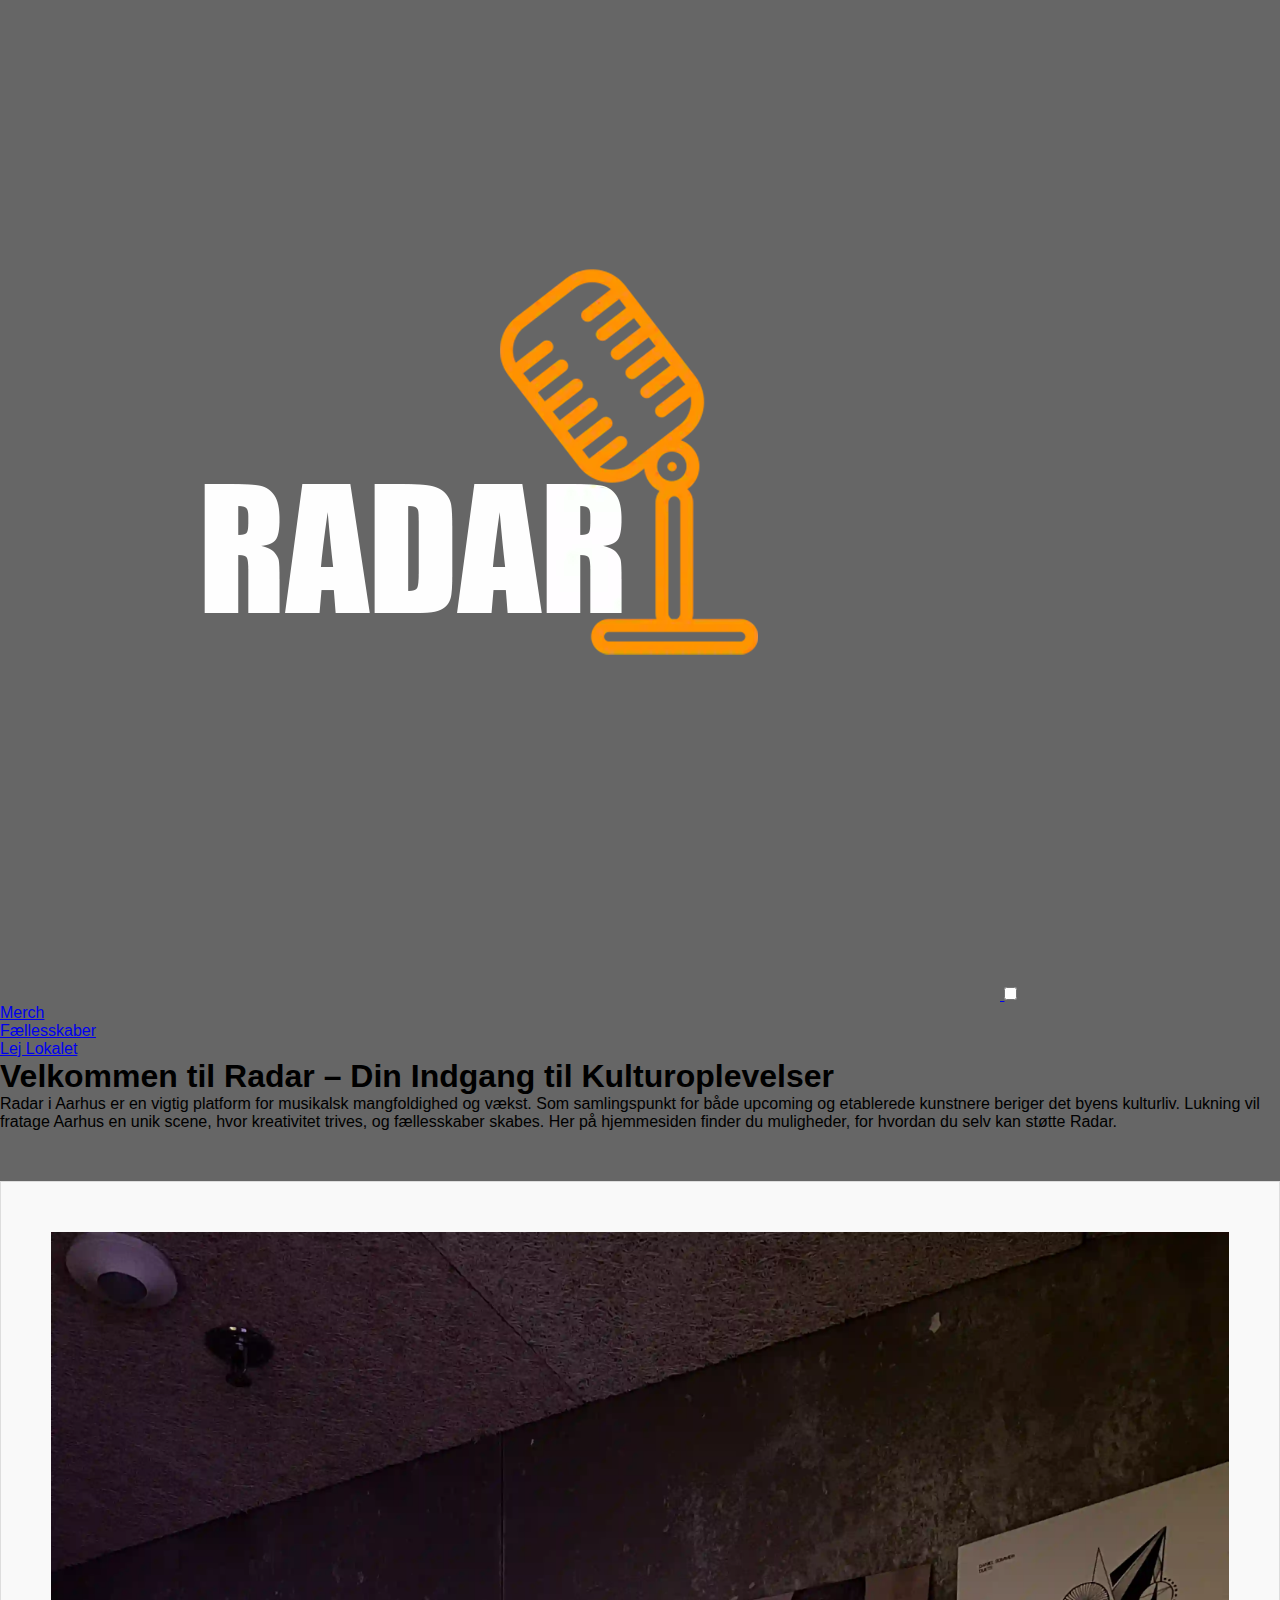
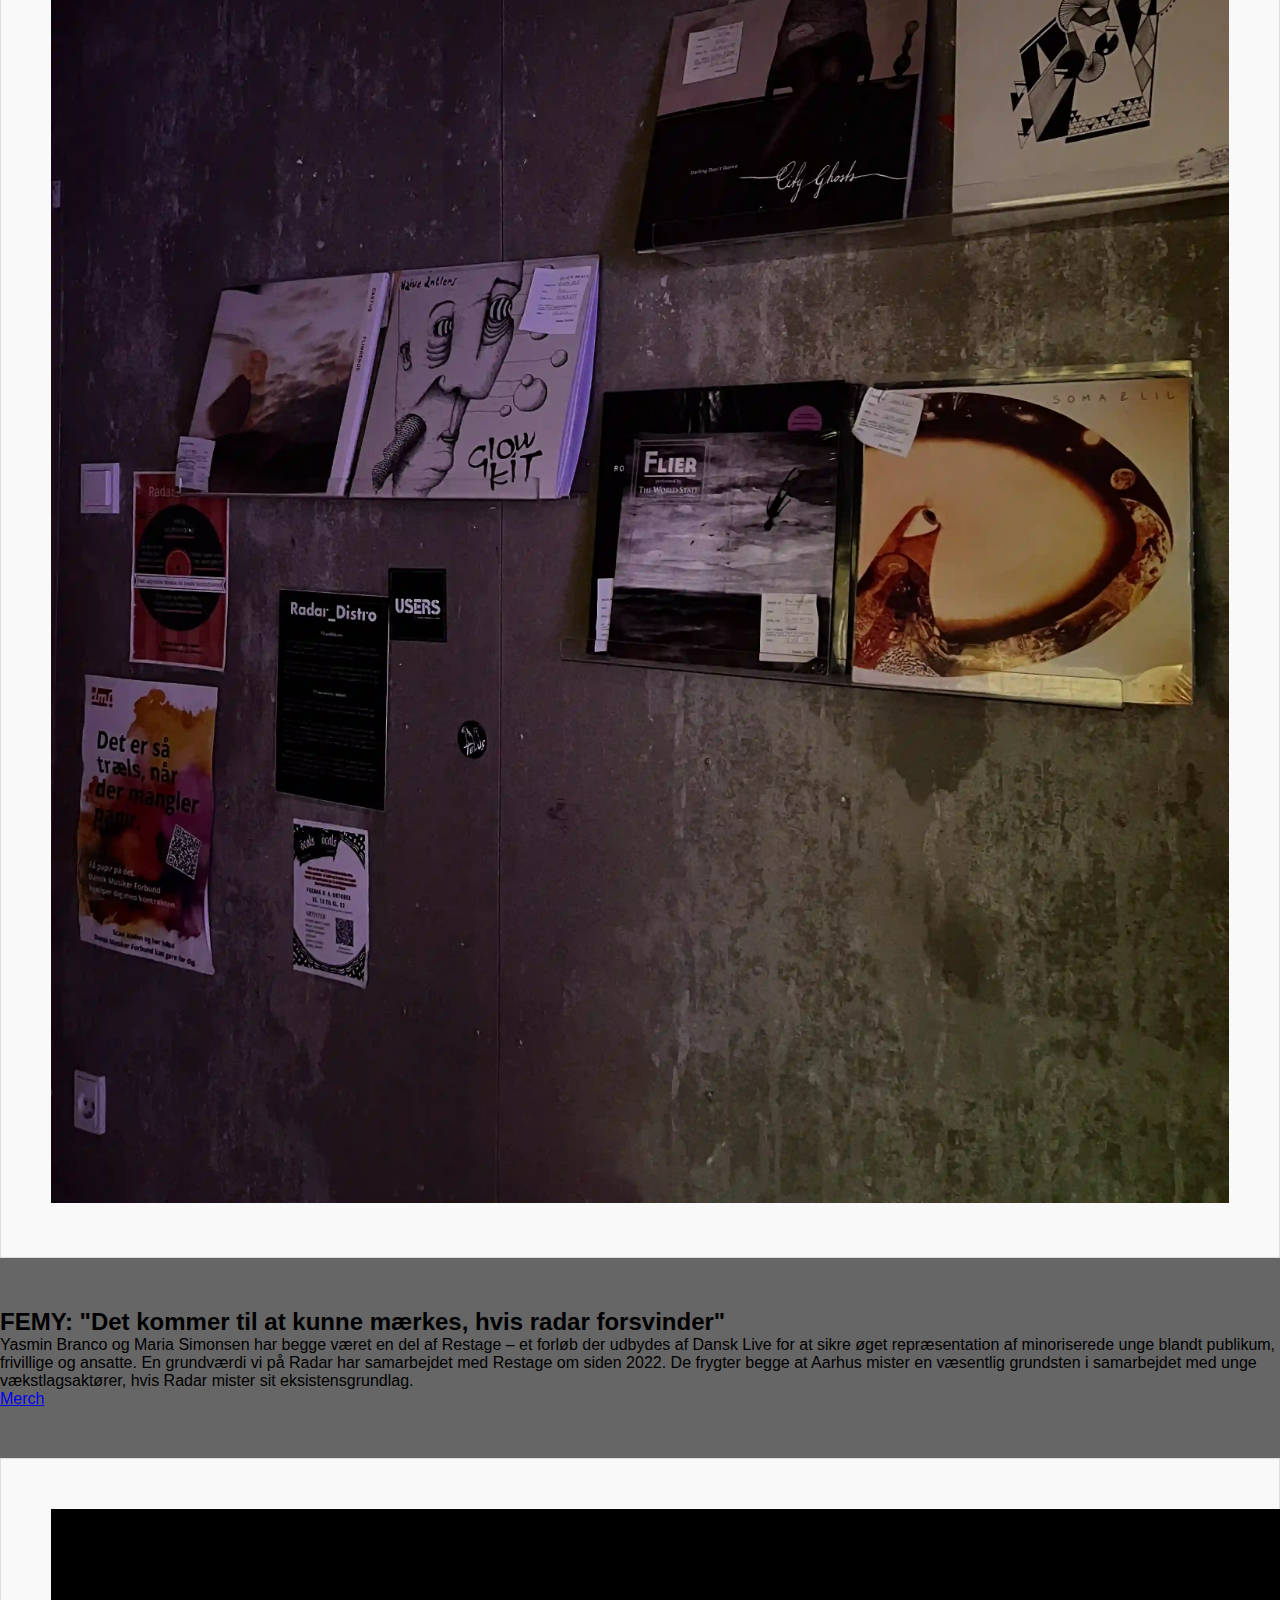
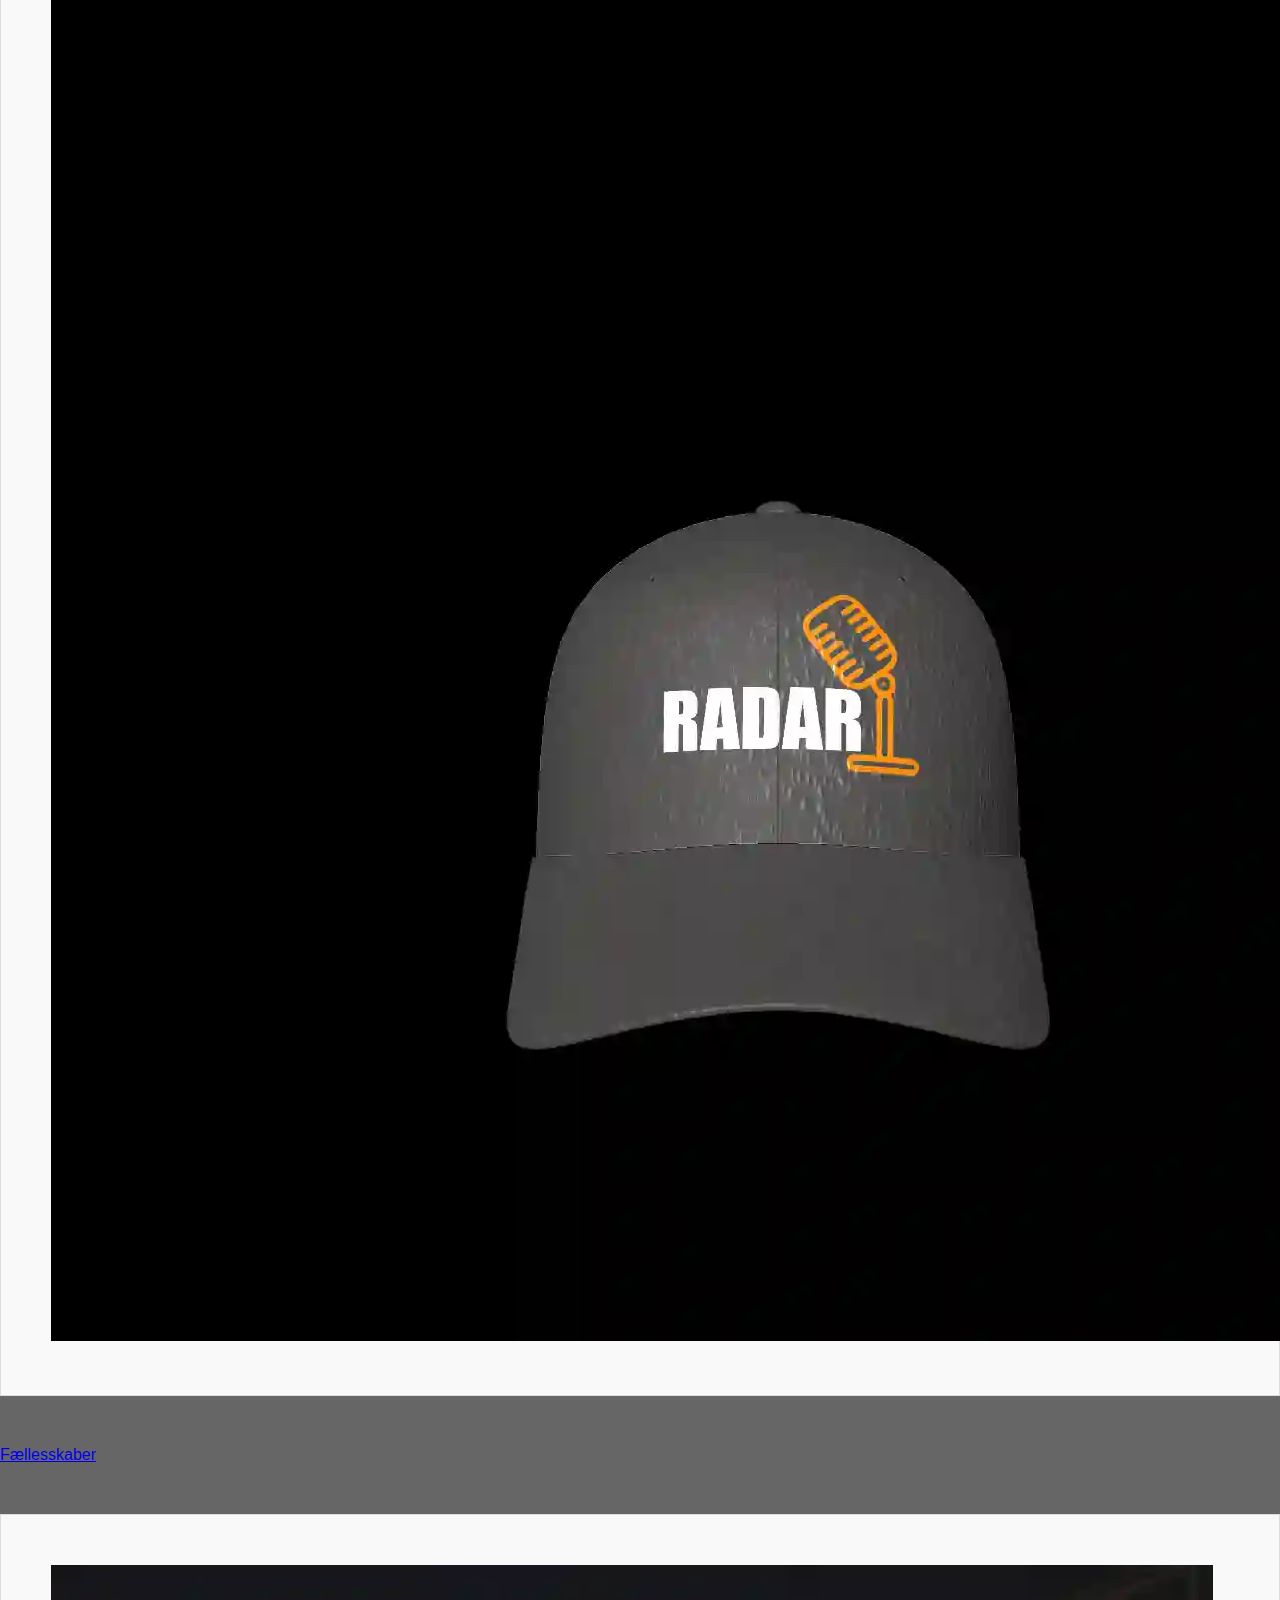
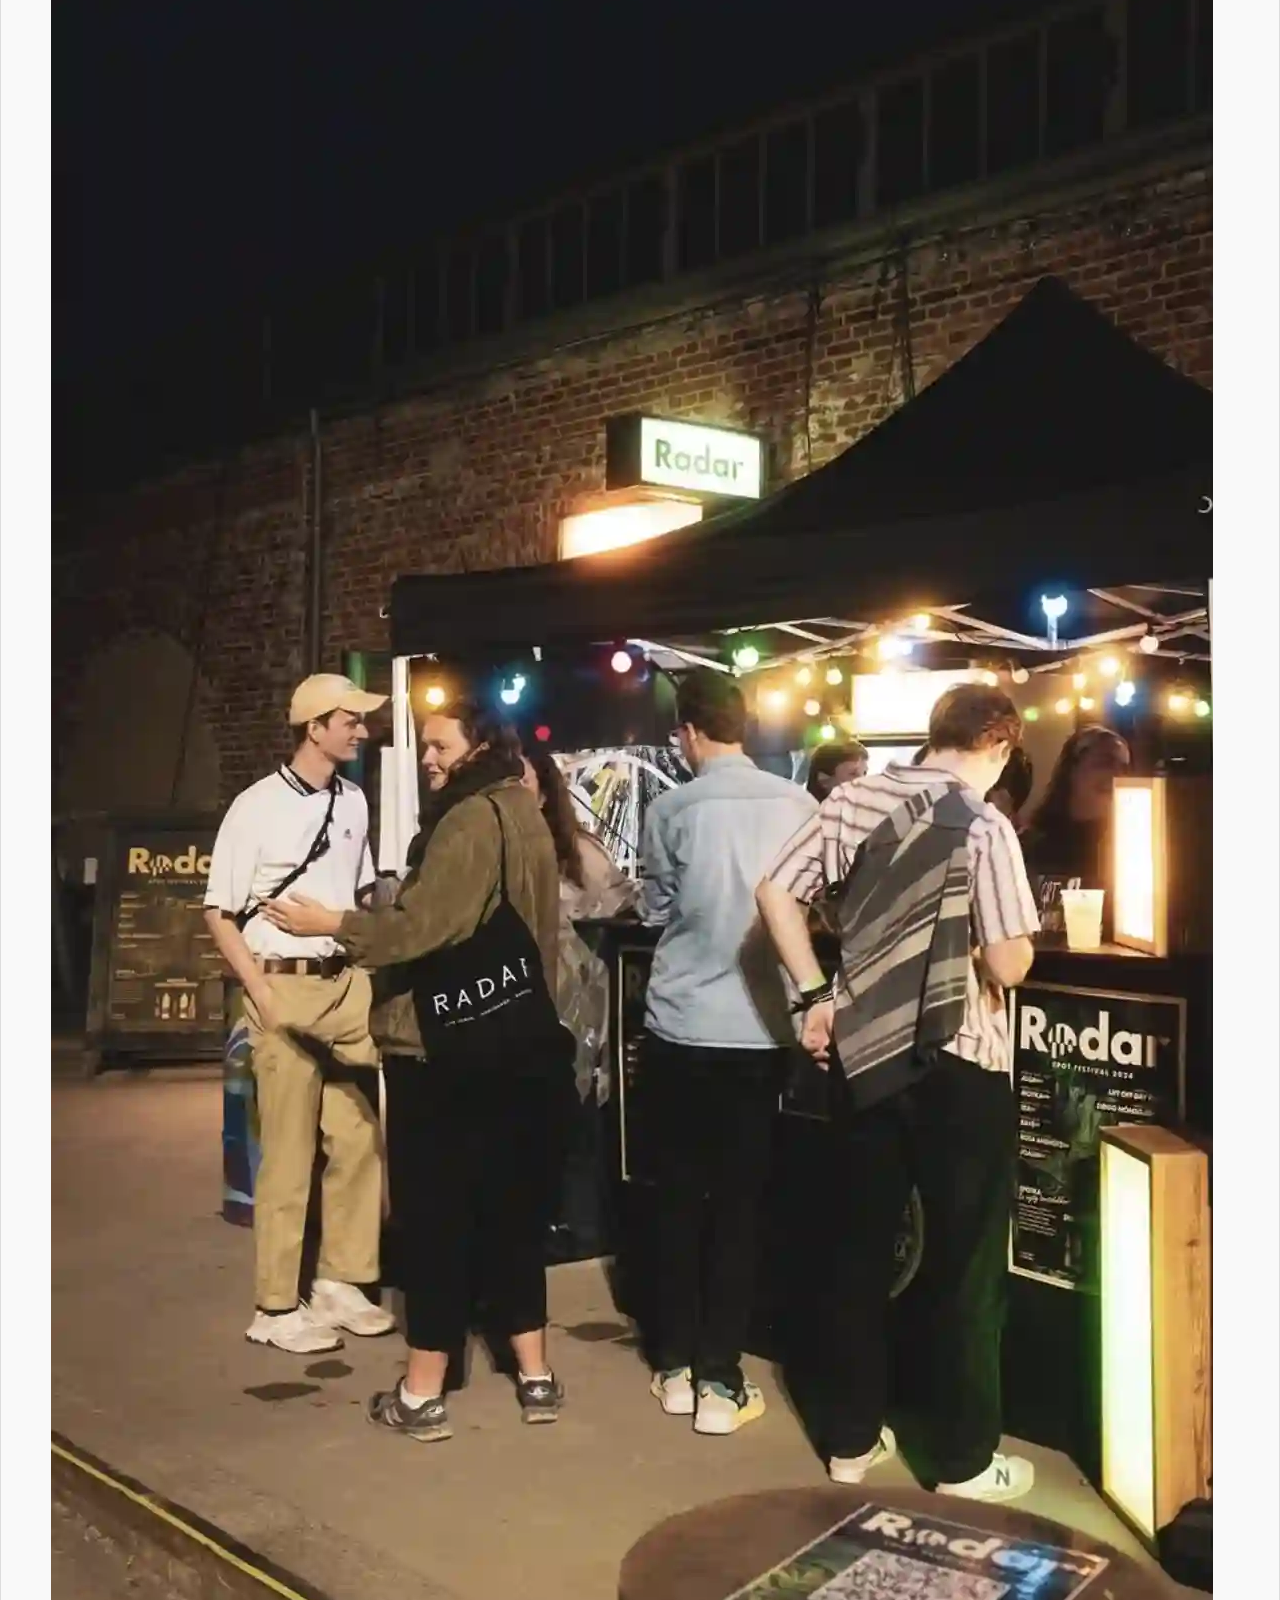
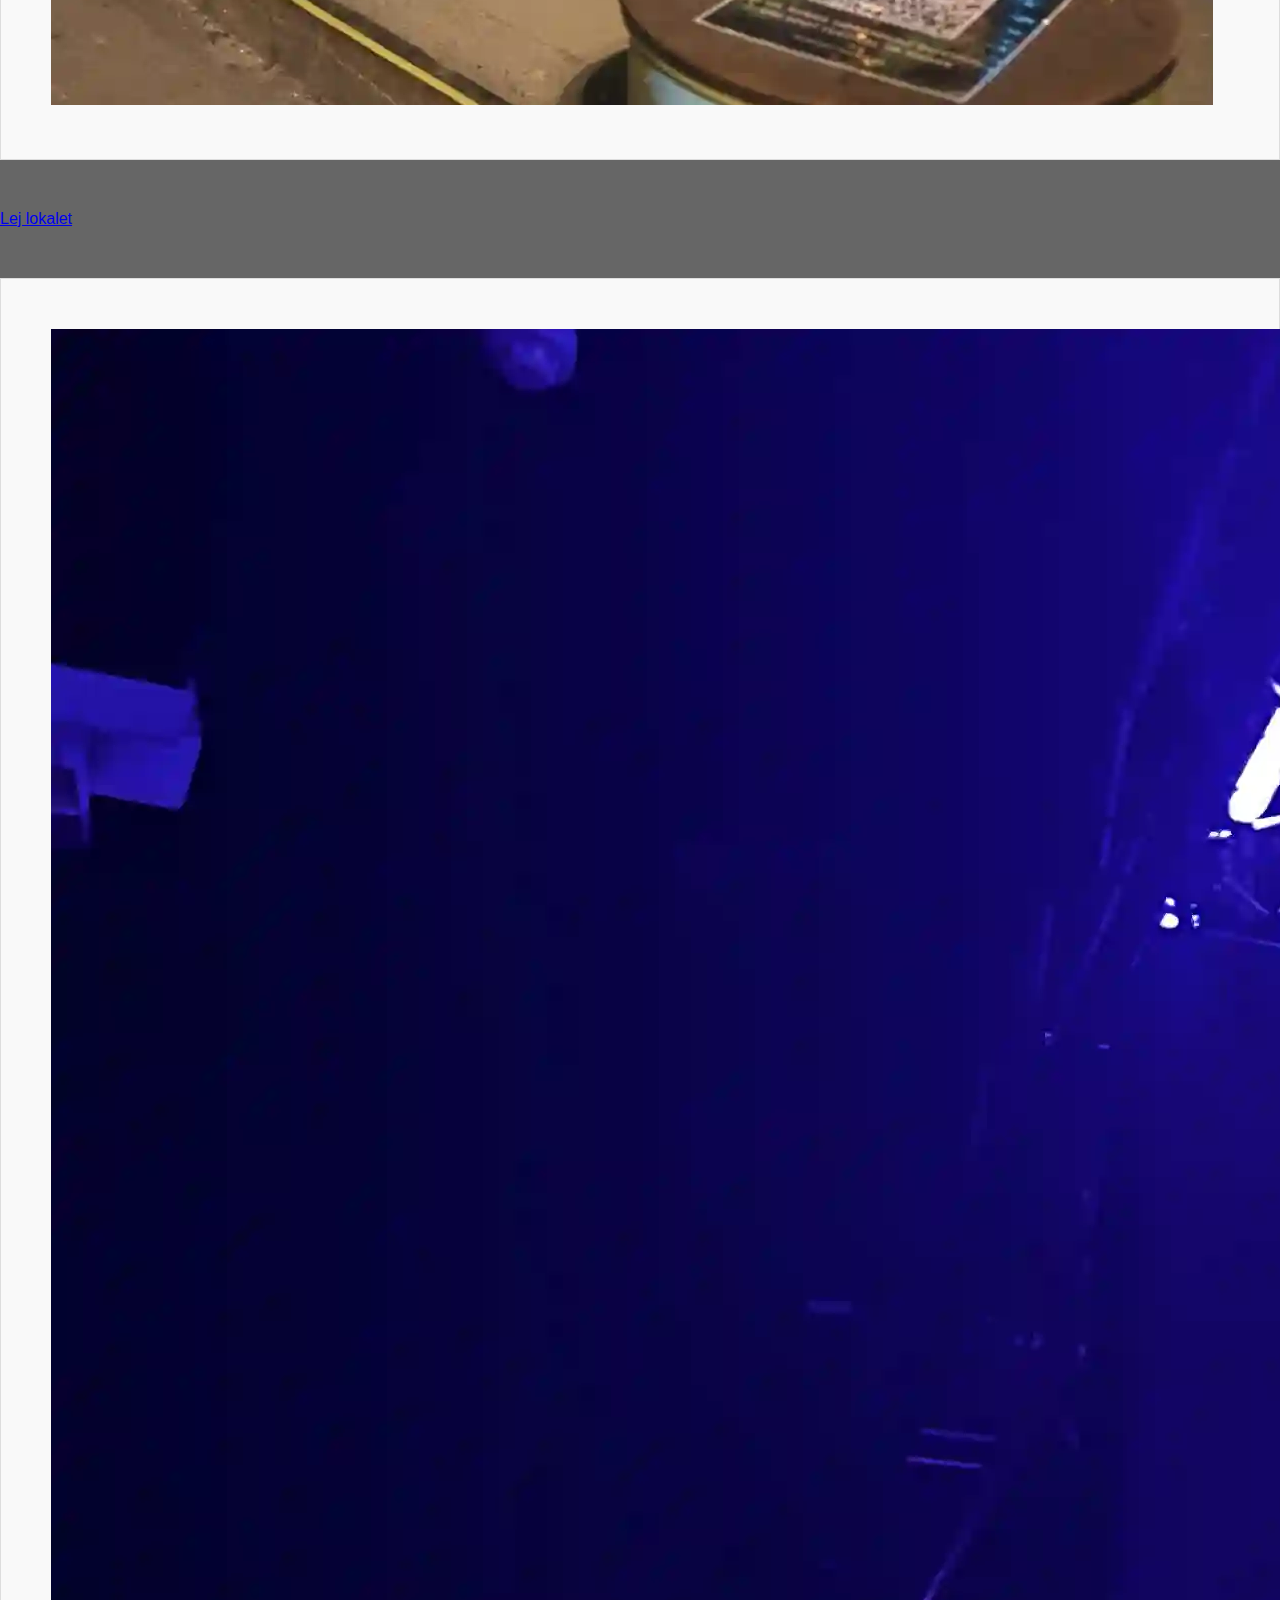
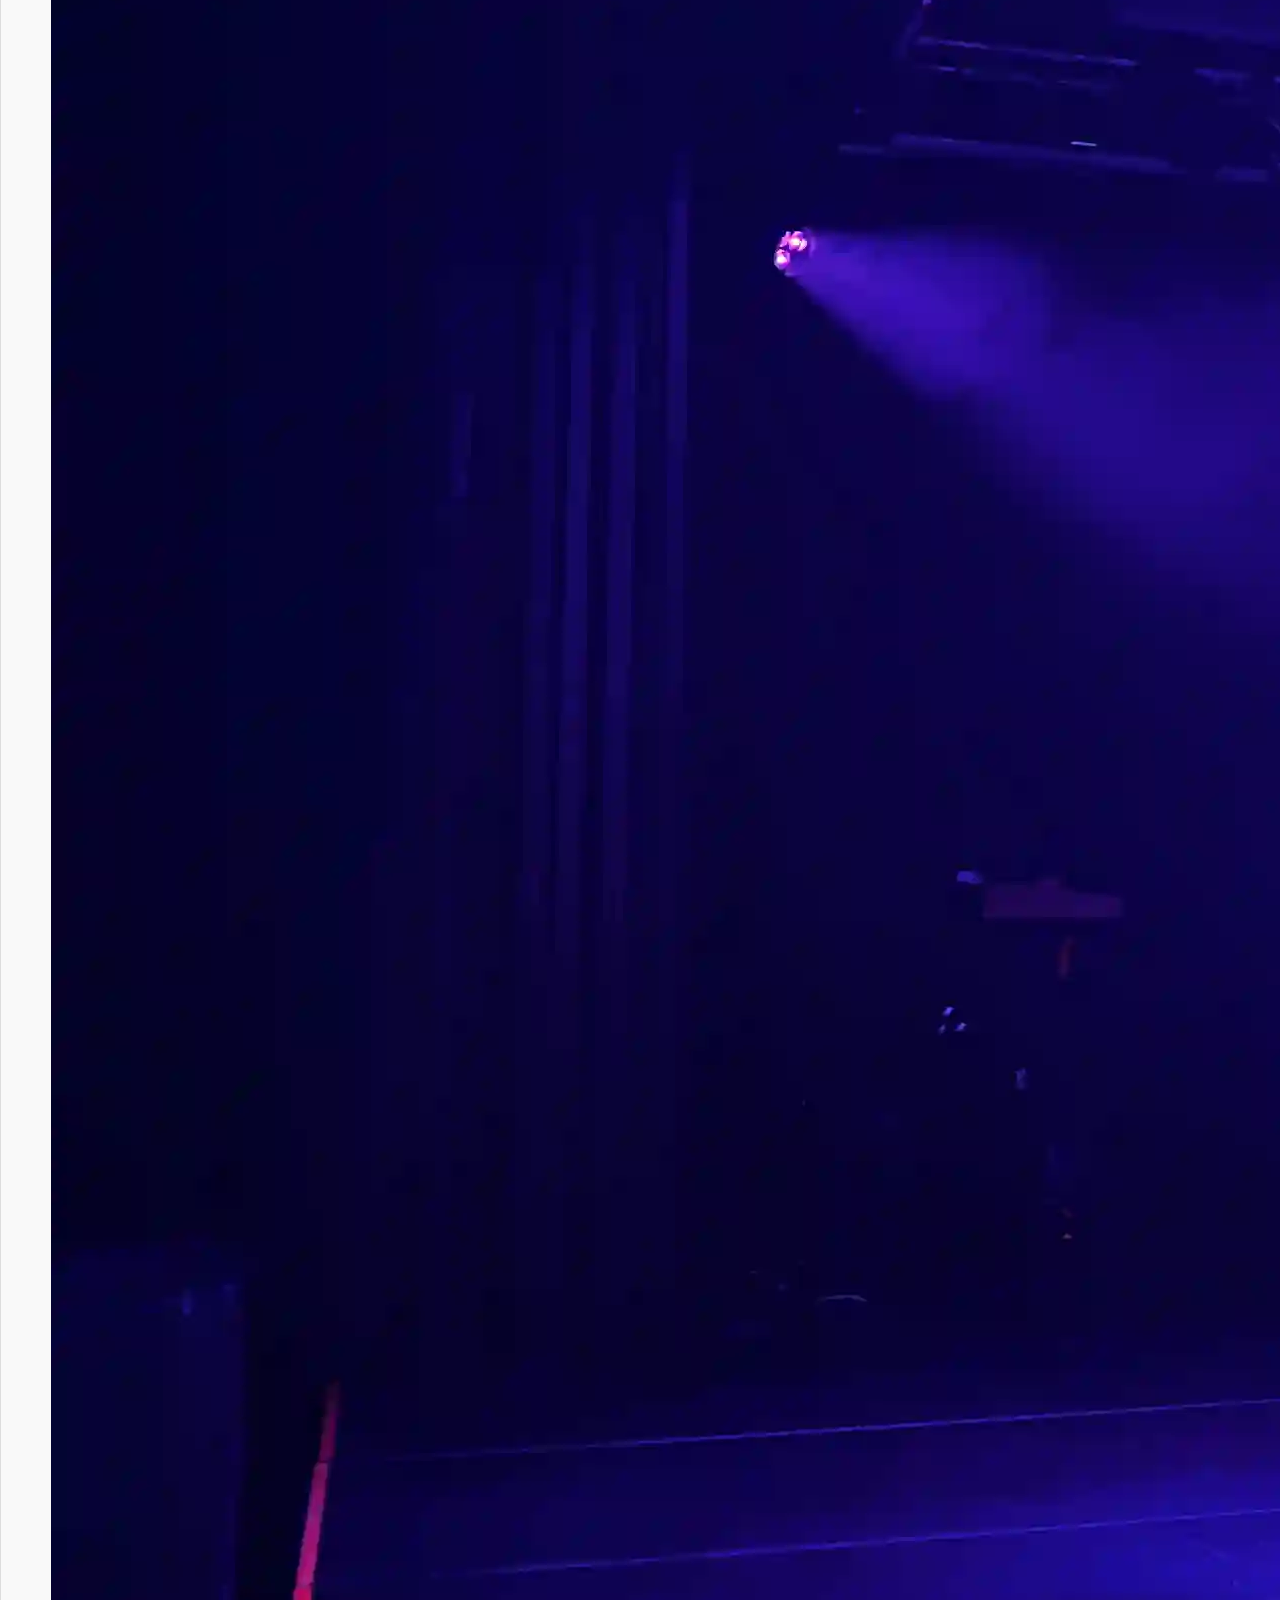
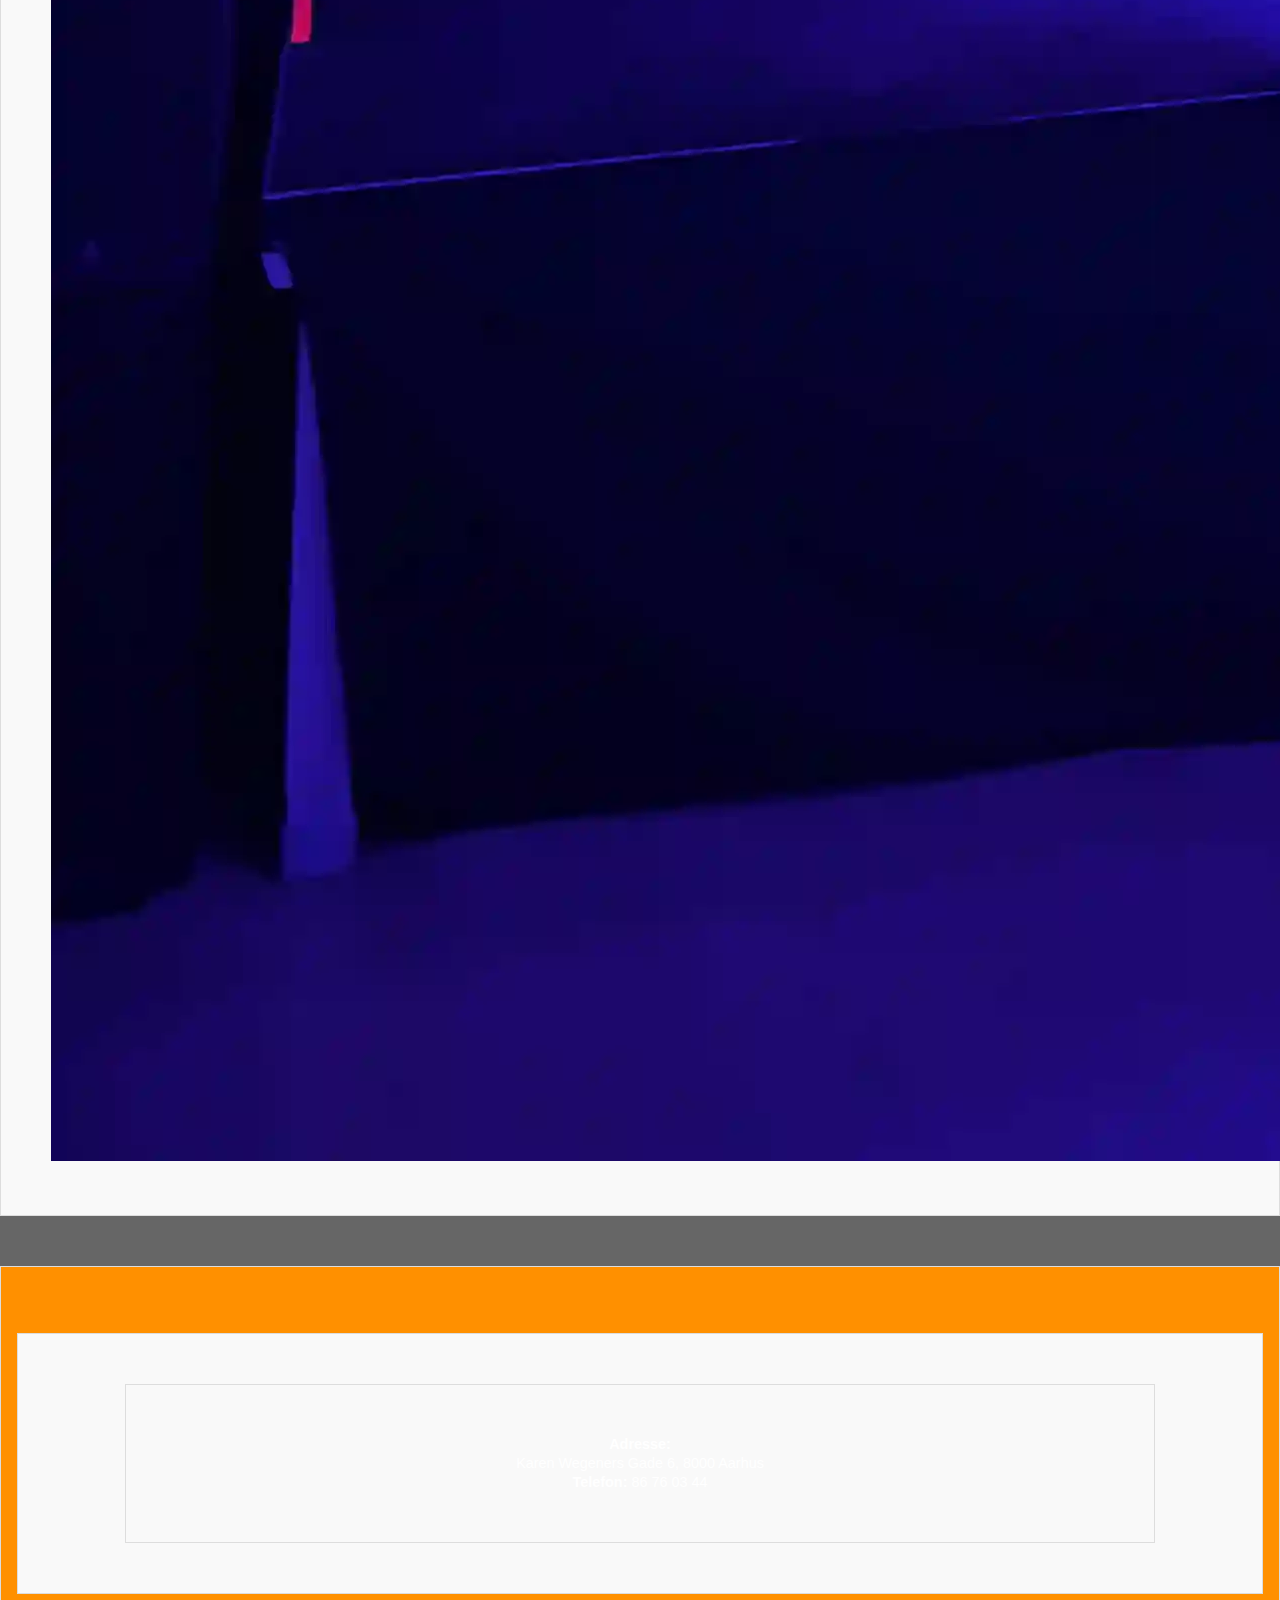
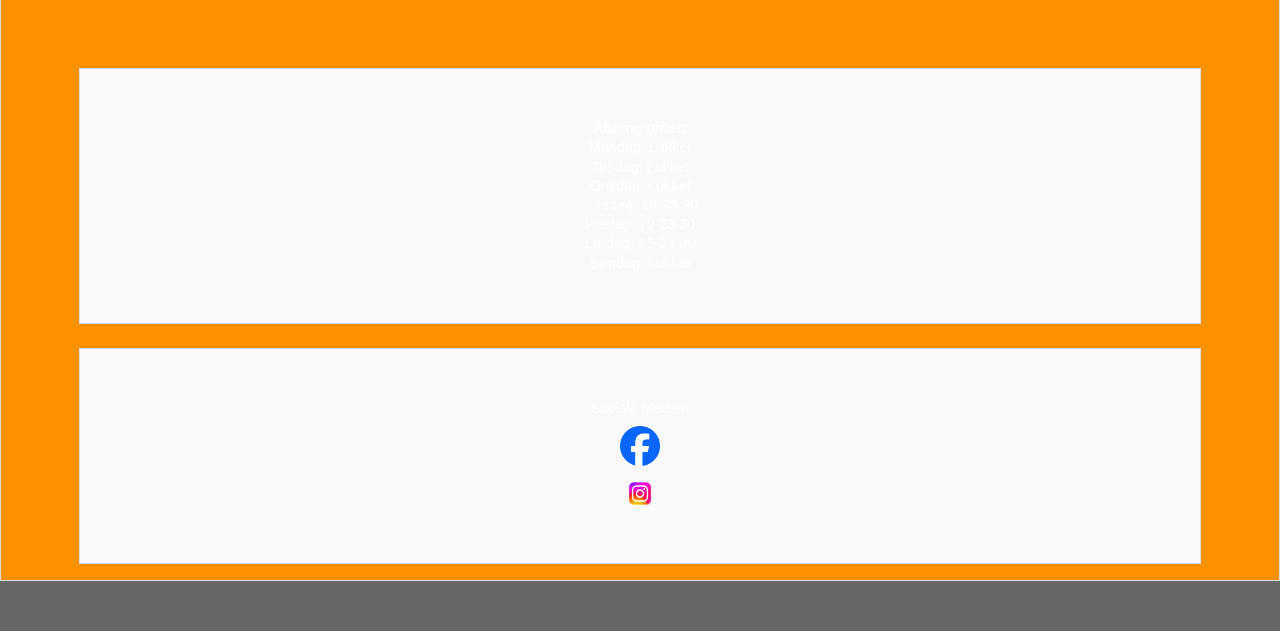
==== index.html @ 4d72ff4b "css til ipad opdateret" ====
<!DOCTYPE html>
<html lang="da">
<head>
    <meta charset="UTF-8">
    <meta name="viewport" content="width=device-width, initial-scale=1.0">
    <title>Forside</title>
    <link rel="icon" href="fotos/favicon.webp" type="favicon"> <!-- favicon som sidder oppe i fanen-->
    <link rel="preconnect" href="https://fonts.googleapis.com">
    <link rel="preconnect" href="https://fonts.gstatic.com" crossorigin>
    <link href="https://fonts.googleapis.com/css2?family=Anton&family=Jaro:opsz@6..72&display=swap" rel="stylesheet">
    <link rel="stylesheet" href="css/style.css"> 
</head>
<body>
    <header>
        <a href="index.html">
            <img src="fotos/mikrofonlogo.webp" alt="logo" class="logo">
        </a>        
        <input type="checkbox" id="burger-toggle" class="burger-checkbox">
        <label for="burger-toggle" class="burger">
            <span class="line"></span>
            <span class="line"></span>
            <span class="line"></span>
        </label>
        <nav class="navbar">
            <ul class="navbar-menu">
                <li><a href="merch.html">Merch</a></li>
                <li><a href="faellesskaber.html">Fællesskaber</a></li>
                <li><a href="lejlokalet.html">Lej Lokalet</a></li>
            </ul>
        </nav>
    </header>

    <h1>Velkommen til Radar – Din Indgang til Kulturoplevelser</h1>

    <p class="tesktforsidetop">
        Radar i Aarhus er en vigtig platform for musikalsk mangfoldighed og vækst. Som samlingspunkt for både upcoming og etablerede kunstnere beriger det byens kulturliv. Lukning vil fratage Aarhus en unik scene, hvor kreativitet trives, og fællesskaber skabes. Her på hjemmesiden finder du muligheder, for hvordan du selv kan støtte Radar. 
    </p>

    <section class="forsidebillede-container">
        <img src="fotos/forsidebillede.webp" alt="forsidebillede" class="forsidebillede">
    </section>
    

    <h2>FEMY: "Det kommer til at kunne mærkes, hvis radar forsvinder"</h2>

    <p class="tesktforsidebund"> Yasmin Branco og Maria Simonsen har begge været en del af Restage – et forløb der udbydes af Dansk Live for at sikre øget repræsentation af minoriserede unge blandt publikum, frivillige og ansatte. En grundværdi vi på Radar har samarbejdet med Restage om siden 2022. De frygter begge at Aarhus mister en væsentlig grundsten i samarbejdet med unge vækstlagsaktører, hvis Radar mister sit eksistensgrundlag.</p>


    <a class="merchlink" href="merch.html">Merch</a>  <!--link til merch siden-->

    <section class="kasketbillede-container">
    <img src="fotos/kasket-snapshot.webp" alt="kasket" class="kasketbillede"> <!--billede af merch-->
    </section>

 <a class="faellesskaberlink" href="faellesskaber.html">Fællesskaber</a>  <!--link til fælleskab siden -->

 <section class="faelleskaberbillede-container">
 <img src="fotos/faellesskaber.webp" alt="Fælleskab" class="faelleskaberbillede"> <!--billede af fælleskab-->
</section>

 <a class="lejlokaletlink" href="lejlokalet.html">Lej lokalet</a> <!--link til lej lokalet-->

 <section class="lejlokaletbillede-container">
 <img src="fotos/lejlokalet.webp" alt="Lej lokalet" class="lejlokaletbillede"> <!-- billede af lokalet-->
</section>

<footer> <!--footeren starter her-->
<section class="footerbox">
    <section class="footer">
        <section class="adresse">
            <p><strong>Adresse:</strong></p>
            <p>Karen Wegeners Gade 6, 8000 Aarhus</p>
            <p><strong>Telefon:</strong> 86 76 03 44</p>
        </section> 
    </section>

  
    <section class="åbningstider">
        <p><strong>Åbningstider:</strong></p>
        <p>Mandag: Lukket</p>
        <p>Tirsdag: Lukket</p>
        <p>Onsdag: Lukket</p>
        <p>Torsdag: 19-23.30</p>
        <p>Fredag: 19-23.30</p>
        <p>Lørdag: 19-23.30</p>
        <p>Søndag: Lukket</p>
    </section>

    <section class="SoMe">
        <p>Sociale Medier:</p>
        <img class="facebooklogo" src="fotos/facebook_logo_2023.webp" alt="facebooklogo">
        <img class="instagramlogo" src="fotos/instagram-logo.webp" alt="instagramlogo">
    </section>
</section>
</footer>

</body>
</html>
---- css/style.css ----
/* Nulstil margener og padding */
* {
    margin: 0;
    padding: 0;
    box-sizing: border-box;
}

body {
    font-family: "Anton", sans-serif;
    font-optical-sizing: auto;
    font-weight: 400;
    font-style: normal;    
}


/* Generel footerbox styling */
.footerbox {
    display: grid; /* Aktiver grid for layout */
    grid-template-columns: 1fr; /* Stak alle sektioner lodret */
    gap: 1.5rem; /* Mellemrum mellem sektioner */
    background-color: #ff9000; /* Baggrundsfarve */
    padding: 1rem; /* Mindre padding */
    color: white; /* Tekstfarve */
    text-align: center; /* Centrer tekst og indhold */
}

/* Sektion styling */
.adresse, .åbningstider, .SoMe {
    font-size: 0.9rem; /* Reduceret tekststørrelse */
    line-height: 1.2rem; /* Tættere linjeafstand */
    margin: 0 auto; /* Centrer indholdet */
    width: 90%; /* Begræns bredde for bedre læsbarhed */
}

/* Sociale Medier sektion */
.SoMe {
    display: flex;
    flex-direction: column; /* Stabler logoerne lodret */
    align-items: center; /* Centrerer logoerne */
}

.facebooklogo, .instagramlogo {
    width: 40px; /* Mindre logo-størrelse til små skærme */
    margin: 0.5rem 0; /* Mellemrum mellem logoerne */
}

@media screen and (max-width: 391px) {
    .logo {
        width: 15rem;
        height: auto;
    }

    body{
        background: linear-gradient(to bottom, #666, black);

    }

    /* Generelle indstillinger */
body {
    margin: 0;
    font-family: Arial, sans-serif;
}

/* Skjul checkboxen */
.burger-checkbox {
    display: none;
}

/* Styling af burgerikon */
.burger {
    position: fixed;
    top: 3rem;
    right: 20px; /* Placeres i højre side */
    width: 30px;
    height: 30px;
    cursor: pointer;
    display: flex;
    flex-direction: column;
    justify-content: space-around;
    align-items: center;
    z-index: 1000;
}

.burger .line {
    width: 100%;
    height: 4px;
    background-color: #ff9000;
    border-radius: 2px;
    transition: all 0.3s ease;
   
}

/* Skjult menu som standard */
.navbar-menu {
    position: fixed;
    top: 0;
    right: -100%; /* Skjules uden for skærmen */
    width: 200px;
    height: 100vh;
    background-color: #666;
    display: flex;
    flex-direction: column;
    justify-content: center;
    align-items: center;
    transition: right 0.3s ease;
    z-index: 999;
    list-style: none;
    padding: 0;
}

/* Menu punkter */
.navbar-menu li {
    margin: 20px 0;
}

.navbar-menu li a {
    text-decoration: none;
    color: white;
    font-size: 1.5rem;
}

.burger-checkbox:checked ~ .navbar .navbar-menu {
    right: 0; /* Flyt menuen ind i skærmen */
}


/* Burger-animation ved åbning */
.burger-checkbox:checked + .burger .line:nth-child(1) {
    transform: rotate(45deg) translateY(10px);
}

.burger-checkbox:checked + .burger .line:nth-child(2) {
    opacity: 0;
}

.burger-checkbox:checked + .burger .line:nth-child(3) {
    transform: rotate(-45deg) translateY(-10px);
}



    .forsidebillede-container {
        display: grid; /* Aktiverer CSS Grid */
        place-items: center; /* Centrerer både vandret og lodret */
        background-color: #565656;
        border: none;
    }
    
    img.forsidebillede {
        width: 80%;
        height: auto;
    }
    

    h1{
        text-align: center;
        padding-left: 2rem;
        padding-right: 2rem;
        padding-bottom: 2rem;
    }
    
    .tesktforsidetop{
        text-align: justify;
        padding-left: 3rem;
        padding-right: 3rem;

    }

    h2{
        text-align: center;
        padding-left: 2rem;
        padding-right: 2rem;
        padding-bottom: 2rem; 
    }

    .tesktforsidebund{
        text-align: justify;
        padding-left: 3rem;
        padding-right: 3rem;
        padding-bottom: 3rem;
    }

    .kasketbillede{
    width: 50%;
    }

    .kasketbillede-container{
        display: grid; /* Aktiverer CSS Grid */
        place-items: center; /* Centrerer både vandret og lodret */
        background-color: #414141;
        border: none;
    }

    .faelleskaberbillede{
        width: 50%;
    }

    .faelleskaberbillede-container{
        display: grid; /* Aktiverer CSS Grid */
        place-items: center; /* Centrerer både vandret og lodret */
        background-color: #393939;
        border: none;
    
    }

    .lejlokaletbillede{
        width: 50%;
    }

    .lejlokaletbillede-container{
        display: grid; /* Aktiverer CSS Grid */
        place-items: center; /* Centrerer både vandret og lodret */
        background-color: #2F2F2F;
        border: none;
    }
    

    .merchlink{
        text-decoration: none;
        color: black;
        text-align: center;
        display: flex;
       justify-content: center;
       font-weight: bold;
       font-size: larger;
    }

    .faellesskaberlink{
        text-decoration: none;
        color: black;
        text-align: center;
        display: flex;
       justify-content: center;
       font-weight: bold;
       font-size: larger;
    }

    .lejlokaletlink{
        text-decoration: none;
        color: black;
        text-align: center;
        display: flex;
       justify-content: center;
       font-weight: bold;
       font-size: larger;
       
    }

    section.footer{
        background-color: #ff9000;
        border: none;
    }

    .footerbox {
        padding: 0.5rem; /* Mindre padding på meget små skærme */
        gap: 1rem; /* Reducer afstand mellem sektioner */
        background-color: #ff9000;
        border: none;
    }

    .adresse, .åbningstider, .SoMe {
        font-size: 1.1rem; /* Endnu mindre tekst for små enheder */
        line-height:2rem;
        width: 100%; /* Sektionerne fylder hele bredden */
        background-color: #ff9000;
        border: none;
    }

    .facebooklogo {
        width: 35px; /* Reducer logo-størrelsen yderligere */
    }

    .instagramlogo{
        width: 55px; /* Reducer logo-størrelsen yderligere */
    }
}



/* iPad styling */
@media screen and (min-width: 768px) and (max-width: 1024px) {
    /* CSS regler for iPads */

    .logo {
        width: 25rem;
        height: auto;
    }

    body{
        background: linear-gradient(to bottom, #666, black);

    }

    /* Generelle indstillinger */
body {
    margin: 0;
    font-family: Arial, sans-serif;
}

/* Skjul checkboxen */
.burger-checkbox {
    display: none;
}

/* Styling af burgerikon */
.burger {
    position: fixed;
    top: 3rem;
    right: 20px; /* Placeres i højre side */
    width: 30px;
    height: 30px;
    cursor: pointer;
    display: flex;
    flex-direction: column;
    justify-content: space-around;
    align-items: center;
    z-index: 1000;
}

.burger .line {
    width: 100%;
    height: 4px;
    background-color: #ff9000;
    border-radius: 2px;
    transition: all 0.3s ease;
   
}

/* Skjult menu som standard */
.navbar-menu {
    position: fixed;
    top: 0;
    right: -100%; /* Skjules uden for skærmen */
    width: 200px;
    height: 100vh;
    background-color: #666;
    display: flex;
    flex-direction: column;
    justify-content: center;
    align-items: center;
    transition: right 0.3s ease;
    z-index: 999;
    list-style: none;
    padding: 0;
}

/* Menu punkter */
.navbar-menu li {
    margin: 20px 0;
}

.navbar-menu li a {
    text-decoration: none;
    color: white;
    font-size: 1.5rem;
}

.burger-checkbox:checked ~ .navbar .navbar-menu {
    right: 0; /* Flyt menuen ind i skærmen */
}


/* Burger-animation ved åbning */
.burger-checkbox:checked + .burger .line:nth-child(1) {
    transform: rotate(45deg) translateY(10px);
}

.burger-checkbox:checked + .burger .line:nth-child(2) {
    opacity: 0;
}

.burger-checkbox:checked + .burger .line:nth-child(3) {
    transform: rotate(-45deg) translateY(-10px);
}




    .forsidebillede-container {
        display: grid; /* Aktiverer CSS Grid */
        place-items: center; /* Centrerer både vandret og lodret */
        background-color: #565656;
        border: none;
    }
    
    img.forsidebillede {
        width: 60%;
        height: auto;
    }
    

    h1{
        text-align: center;
        padding-left: 2rem;
        padding-right: 2rem;
        padding-bottom: 2rem;
    }
    
    .tesktforsidetop{
        text-align: justify;
        padding-left: 3rem;
        padding-right: 3rem;

    }

    h2{
        text-align: center;
        padding-left: 2rem;
        padding-right: 2rem;
        padding-bottom: 2rem; 
    }

    .tesktforsidebund{
        text-align: justify;
        padding-left: 3rem;
        padding-right: 3rem;
        padding-bottom: 3rem;
    }

    .kasketbillede{
    width: 50%;
    }

    .kasketbillede-container{
        display: grid; /* Aktiverer CSS Grid */
        place-items: center; /* Centrerer både vandret og lodret */
        background-color: #414141;
        border: none;
    }

    .faelleskaberbillede{
        width: 50%;
    }

    .faelleskaberbillede-container{
        display: grid; /* Aktiverer CSS Grid */
        place-items: center; /* Centrerer både vandret og lodret */
        background-color: #393939;
        border: none;
    
    }

    .lejlokaletbillede{
        width: 50%;
    }

    .lejlokaletbillede-container{
        display: grid; /* Aktiverer CSS Grid */
        place-items: center; /* Centrerer både vandret og lodret */
        background-color: #2F2F2F;
        border: none;
    }
    

    .merchlink{
        text-decoration: none;
        color: black;
        text-align: center;
        display: flex;
       justify-content: center;
       font-weight: bold;
       font-size: larger;
    }

    .faellesskaberlink{
        text-decoration: none;
        color: black;
        text-align: center;
        display: flex;
       justify-content: center;
       font-weight: bold;
       font-size: larger;
    }

    .lejlokaletlink{
        text-decoration: none;
        color: black;
        text-align: center;
        display: flex;
       justify-content: center;
       font-weight: bold;
       font-size: larger;
       
    }

    section.footer{
        background-color: #ff9000;
        border: none;
        color: white;
    }

    .footerbox {
        padding: 0.5rem; /* Mindre padding på meget små skærme */
        gap: 1rem; /* Reducer afstand mellem sektioner */
        background-color: #ff9000;
        border: none;
        color: white !important;
    }

    .adresse, .åbningstider, .SoMe {
        font-size: 1.1rem; /* Endnu mindre tekst for små enheder */
        line-height:2rem;
        width: 100%; /* Sektionerne fylder hele bredden */
        background-color: #ff9000;
        border: none;
    }

    .facebooklogo {
        width: 35px; /* Reducer logo-størrelsen yderligere */
    }

    .instagramlogo{
        width: 55px; /* Reducer logo-størrelsen yderligere */
    }
}








/* Styling for større skærme */
@media screen and (min-width: 392px) {
    img.forsidebillede {
        width: 100%; /* Eksempelvis fuld bredde på større skærme */
        height: auto;
    }
}

/* Baggrund for hele siden */
body {
    background-color: #666;
    font-family: Arial, sans-serif;
}

/* Eksempel styling til sektioner */
section {
    padding: 50px;
    margin: 50px 0;
    background-color: #f9f9f9;
    border: 1px solid #ddd;
}
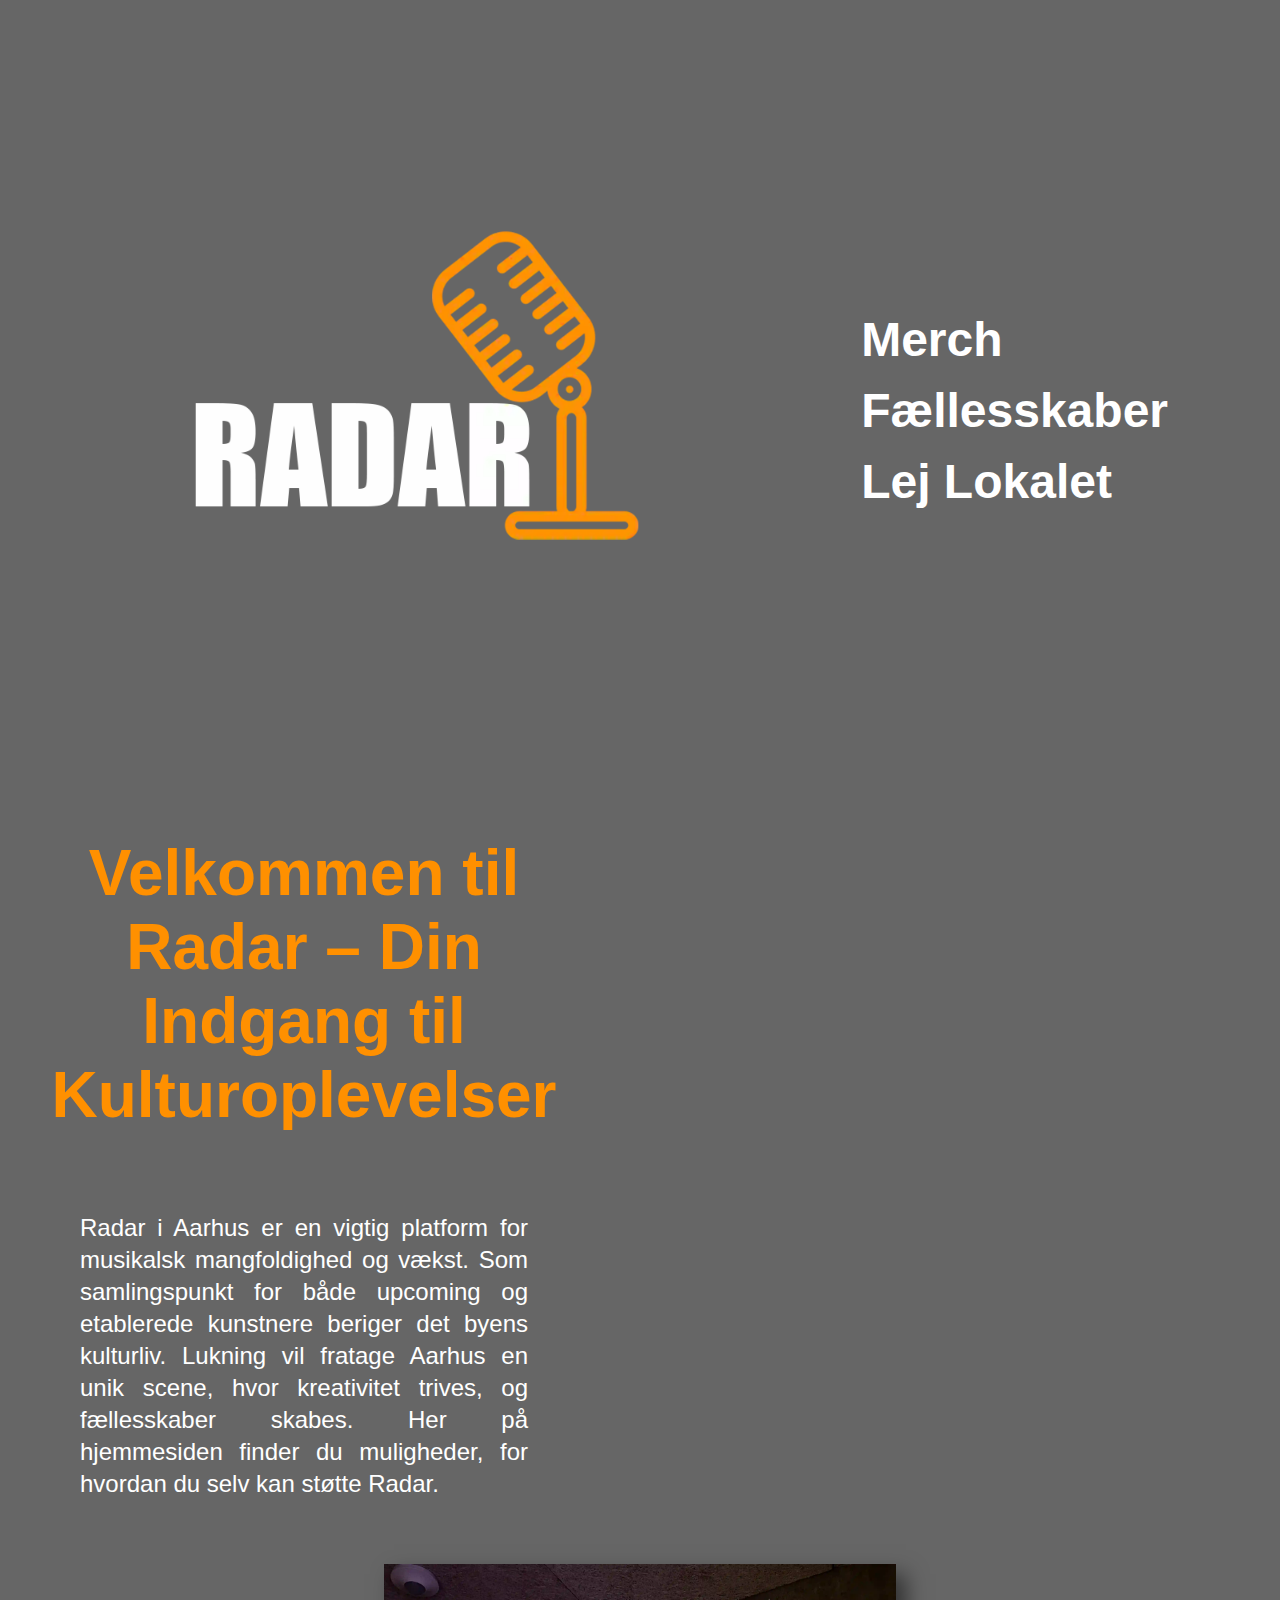
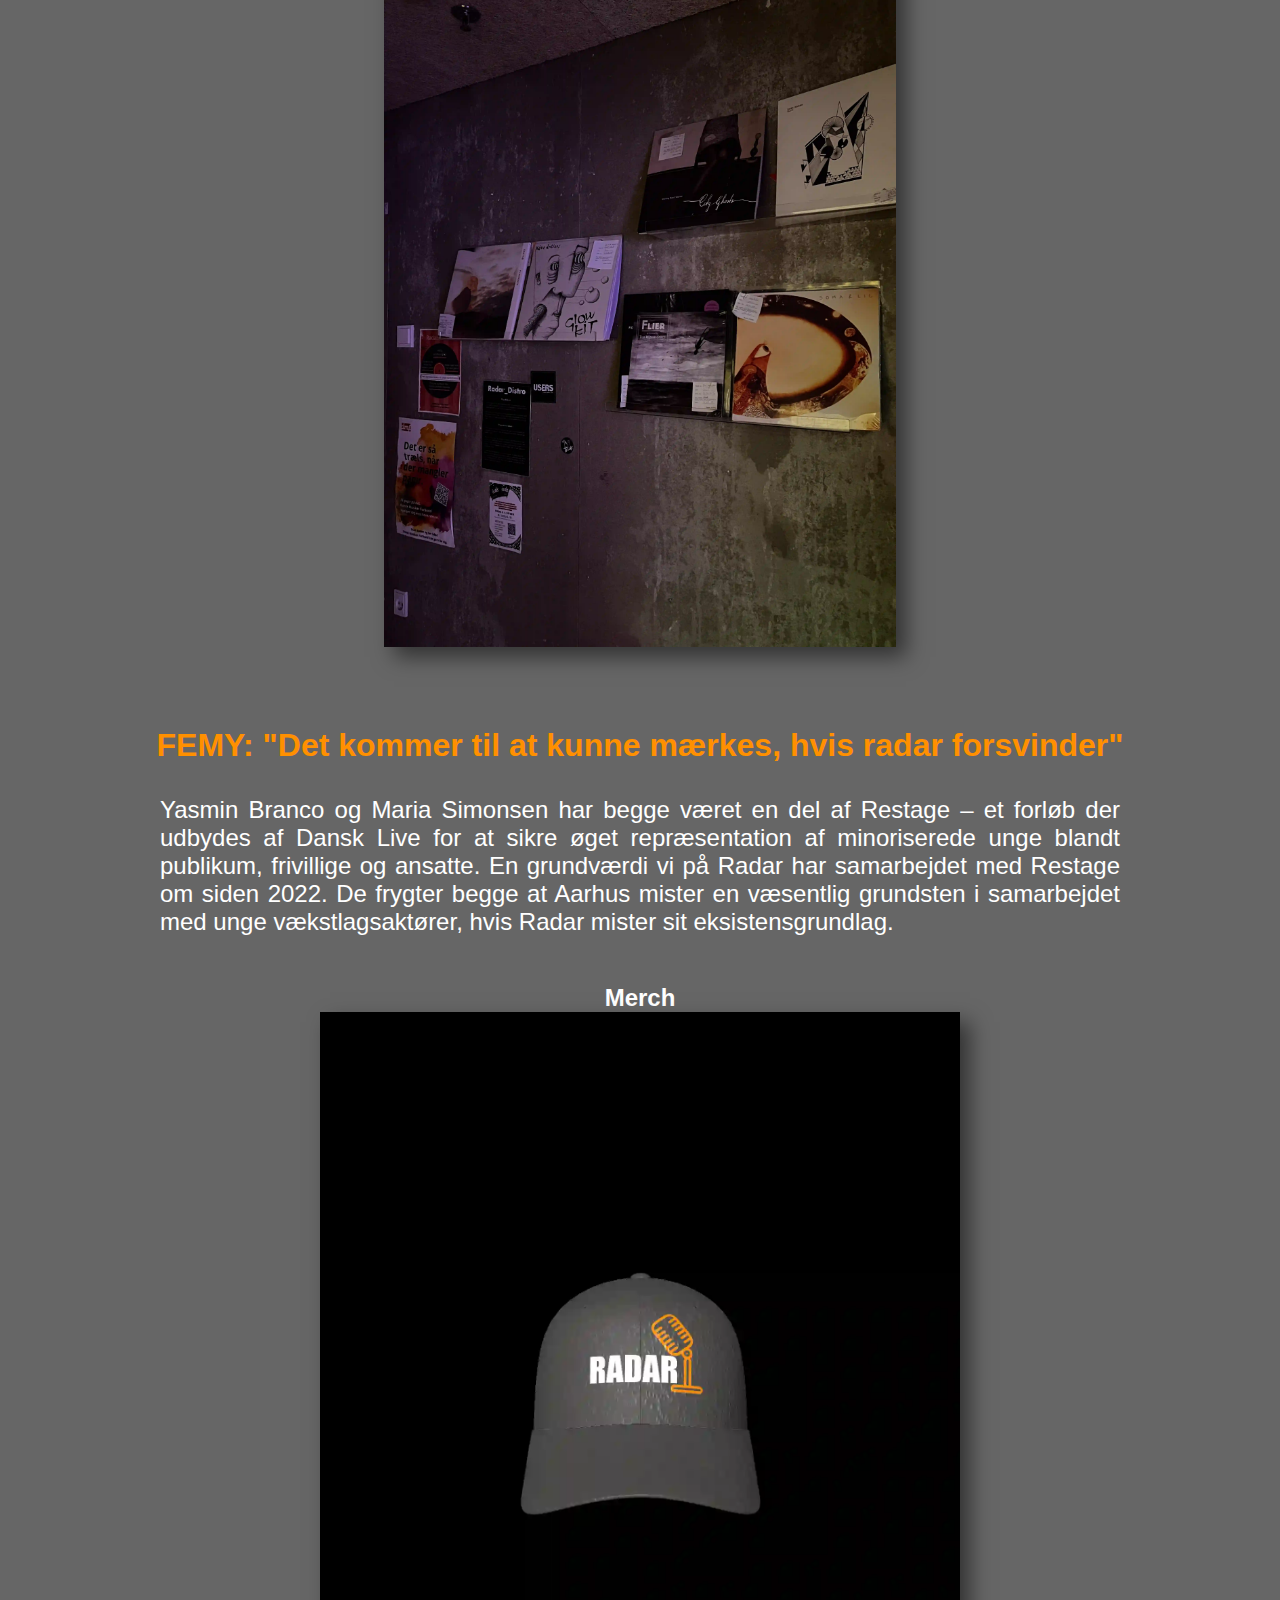
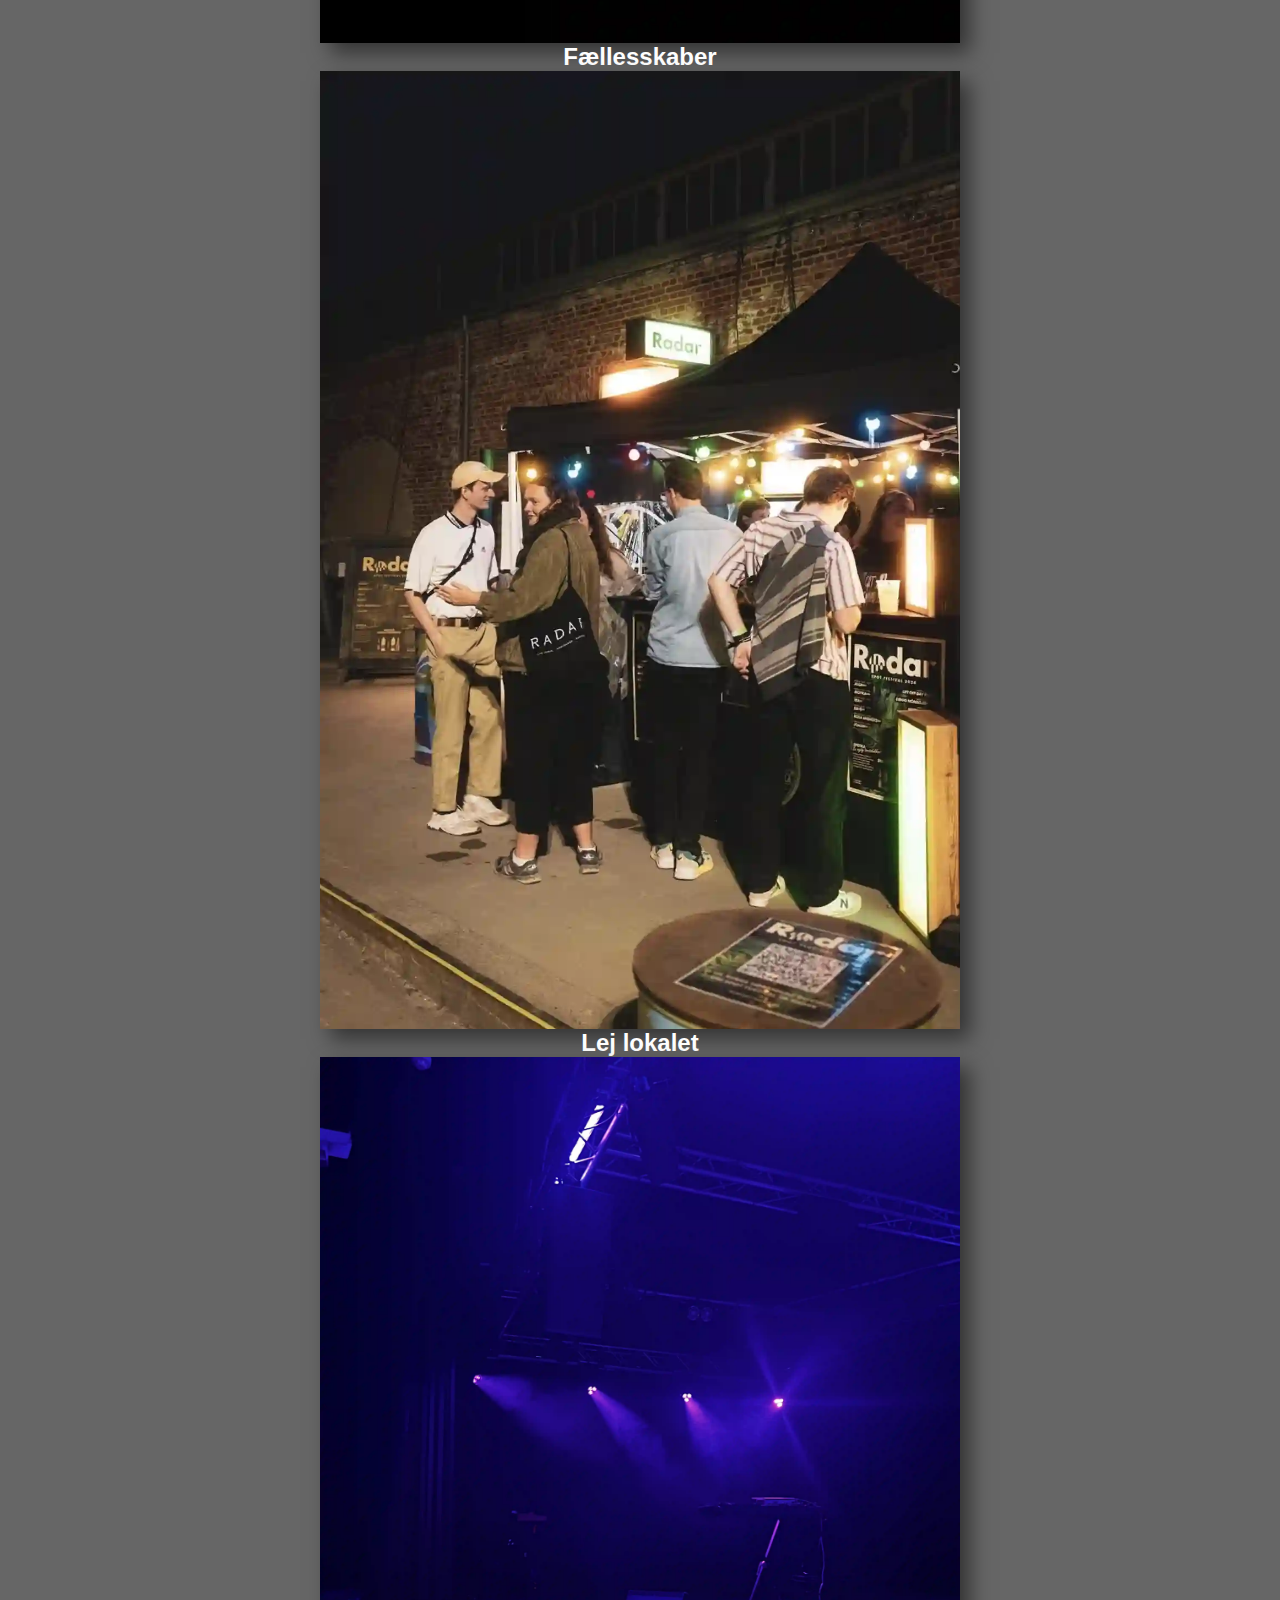
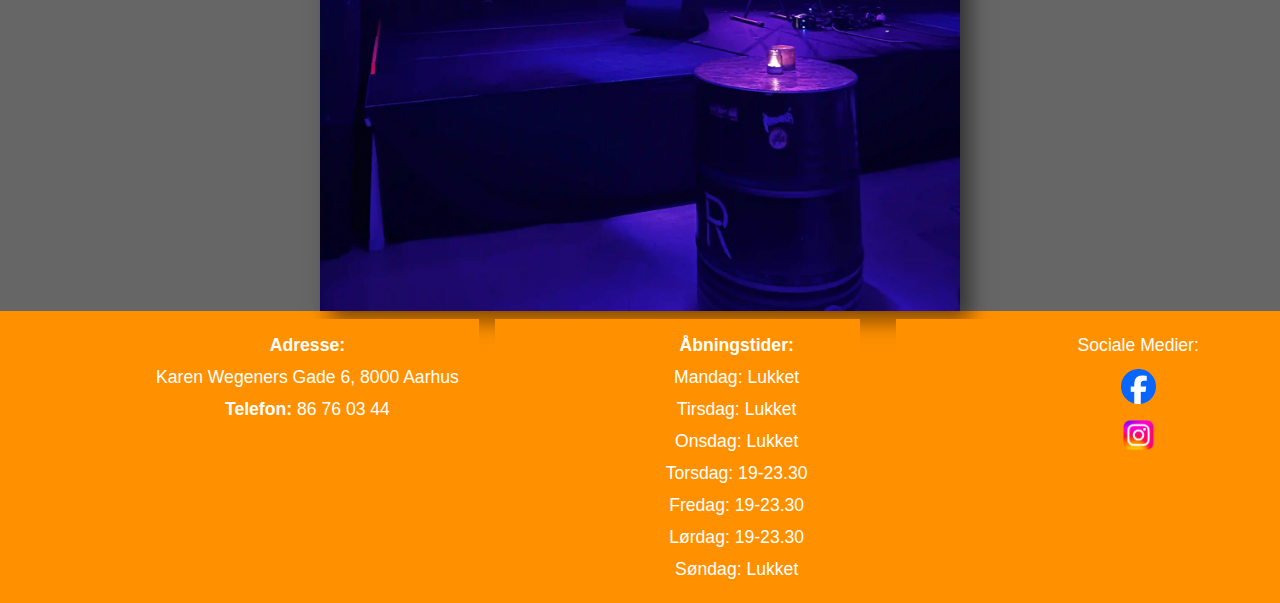
==== commit 6314d519: "opdatering i navbar menu til computer" ====
--- a/index.html
+++ b/index.html
@@ -12,23 +12,26 @@
 </head>
 <body>
     <header>
-        <a href="index.html">
-            <img src="fotos/mikrofonlogo.webp" alt="logo" class="logo">
-        </a>        
-        <input type="checkbox" id="burger-toggle" class="burger-checkbox">
-        <label for="burger-toggle" class="burger">
-            <span class="line"></span>
-            <span class="line"></span>
-            <span class="line"></span>
-        </label>
-        <nav class="navbar">
-            <ul class="navbar-menu">
-                <li><a href="merch.html">Merch</a></li>
-                <li><a href="faellesskaber.html">Fællesskaber</a></li>
-                <li><a href="lejlokalet.html">Lej Lokalet</a></li>
-            </ul>
-        </nav>
+        <div class="header-container">
+            <a href="index.html">
+                <img src="fotos/mikrofonlogo.webp" alt="logo" class="logo">
+            </a>
+            <input type="checkbox" id="burger-toggle" class="burger-checkbox">
+            <label for="burger-toggle" class="burger">
+                <span class="line"></span>
+                <span class="line"></span>
+                <span class="line"></span>
+            </label>
+            <nav class="navbar">
+                <ul class="navbar-menu">
+                    <li><a href="merch.html">Merch</a></li>
+                    <li><a href="faellesskaber.html">Fællesskaber</a></li>
+                    <li><a href="lejlokalet.html">Lej Lokalet</a></li>
+                </ul>
+            </nav>
+        </div>
     </header>
+    
 
     <h1>Velkommen til Radar – Din Indgang til Kulturoplevelser</h1>
 
--- a/css/style.css
+++ b/css/style.css
@@ -12,6 +12,97 @@
     font-style: normal;    
 }
 
+.header-container {
+    display: flex; /* Arranger logo og menu på linje */
+    justify-content: space-between; /* Logo til venstre, menu til højre */
+    align-items: center; /* Centrer lodret */
+    padding: 1rem 2rem; /* Giver lidt luft omkring elementerne */
+    background-color: #666; /* Headerens baggrundsfarve */
+}
+
+/* Styling for logo */
+.logo {
+    width: 50rem;
+    height: auto;
+}
+
+/* Styling for navbar */
+.navbar {
+    display: none; /* Skjules som standard (til små skærme) */
+}
+
+.navbar-menu {
+    list-style: none; /* Fjern bullet points */
+    margin: 0;
+    padding: 0;
+}
+
+/* Menu punkter */
+.navbar-menu li {
+    margin-bottom: 1rem;
+}
+
+.navbar-menu li a {
+    text-decoration: none;
+    color: white;
+    font-size: 1.5rem;
+    font-weight: bold;
+    transition: color 0.3s ease;
+}
+
+.navbar-menu li a:hover {
+    color: #ff9000;
+}
+
+/* Burger-menu styling */
+.burger-checkbox {
+    display: none; /* Skjul checkboxen */
+}
+
+.burger {
+    display: flex; /* Synlig som standard på små skærme */
+    flex-direction: column;
+    justify-content: space-around;
+    width: 30px;
+    height: 30px;
+    cursor: pointer;
+}
+
+.burger .line {
+    width: 30px;
+    height: 3px;
+    background-color: #ff9000;
+    border-radius: 2px;
+    transition: all 0.3s ease;
+}
+
+.burger-checkbox:checked + .burger .line:nth-child(1) {
+    transform: rotate(45deg) translateY(10px);
+}
+
+.burger-checkbox:checked + .burger .line:nth-child(2) {
+    opacity: 0;
+}
+
+.burger-checkbox:checked + .burger .line:nth-child(3) {
+    transform: rotate(-45deg) translateY(-10px);
+}
+
+/* Synliggør menuen ved burger-checkbox */
+.burger-checkbox:checked ~ .navbar {
+    display: flex;
+    position: fixed;
+    top: 0;
+    right: 0;
+    width: 200px;
+    height: 100vh;
+    background-color: #666;
+    flex-direction: column;
+    justify-content: center;
+    align-items: flex-start;
+    padding: 2rem;
+    z-index: 999;
+}
 
 /* Generel footerbox styling */
 .footerbox {
@@ -50,15 +141,11 @@
         height: auto;
     }
 
-    body{
-        background: linear-gradient(to bottom, #666, black);
-
-    }
-
     /* Generelle indstillinger */
 body {
     margin: 0;
     font-family: Arial, sans-serif;
+    background-color: #666;
 }
 
 /* Skjul checkboxen */
@@ -142,7 +229,7 @@
     .forsidebillede-container {
         display: grid; /* Aktiverer CSS Grid */
         place-items: center; /* Centrerer både vandret og lodret */
-        background-color: #565656;
+        background-color: #666;
         border: none;
     }
     
@@ -182,35 +269,38 @@
 
     .kasketbillede{
     width: 50%;
+    box-shadow: 10px 10px 20px rgba(0, 0, 0, 0.5);
     }
 
     .kasketbillede-container{
         display: grid; /* Aktiverer CSS Grid */
         place-items: center; /* Centrerer både vandret og lodret */
-        background-color: #414141;
+        background-color: #666;
         border: none;
     }
 
     .faelleskaberbillede{
         width: 50%;
+        box-shadow: 10px 10px 20px rgba(0, 0, 0, 0.5);
     }
 
     .faelleskaberbillede-container{
         display: grid; /* Aktiverer CSS Grid */
         place-items: center; /* Centrerer både vandret og lodret */
-        background-color: #393939;
+        background-color: #666;
         border: none;
     
     }
 
     .lejlokaletbillede{
         width: 50%;
+        box-shadow: 10px 10px 20px rgba(0, 0, 0, 0.5);
     }
 
     .lejlokaletbillede-container{
         display: grid; /* Aktiverer CSS Grid */
         place-items: center; /* Centrerer både vandret og lodret */
-        background-color: #2F2F2F;
+        background-color: #666;
         border: none;
     }
     
@@ -286,15 +376,11 @@
         height: auto;
     }
 
-    body{
-        background: linear-gradient(to bottom, #666, black);
-
-    }
-
     /* Generelle indstillinger */
 body {
     margin: 0;
     font-family: Arial, sans-serif;
+    background-color: #666;
 }
 
 /* Skjul checkboxen */
@@ -318,8 +404,8 @@
 }
 
 .burger .line {
-    width: 100%;
-    height: 4px;
+    width: 120%;
+    height: 5px;
     background-color: #ff9000;
     border-radius: 2px;
     transition: all 0.3s ease;
@@ -374,18 +460,17 @@
 }
 
 
-
-
     .forsidebillede-container {
         display: grid; /* Aktiverer CSS Grid */
         place-items: center; /* Centrerer både vandret og lodret */
-        background-color: #565656;
+        background-color: #666;
         border: none;
     }
     
     img.forsidebillede {
         width: 60%;
         height: auto;
+        box-shadow: 10px 10px 20px rgba(0, 0, 0, 0.5);
     }
     
 
@@ -394,12 +479,15 @@
         padding-left: 2rem;
         padding-right: 2rem;
         padding-bottom: 2rem;
+        color: #ff9000
+        ;
     }
     
     .tesktforsidetop{
         text-align: justify;
         padding-left: 3rem;
         padding-right: 3rem;
+        color: white;
 
     }
 
@@ -408,6 +496,7 @@
         padding-left: 2rem;
         padding-right: 2rem;
         padding-bottom: 2rem; 
+        color: white;
     }
 
     .tesktforsidebund{
@@ -415,71 +504,75 @@
         padding-left: 3rem;
         padding-right: 3rem;
         padding-bottom: 3rem;
+        color: white;
     }
 
     .kasketbillede{
     width: 50%;
+    box-shadow: 10px 10px 20px rgba(0, 0, 0, 0.5);
     }
 
     .kasketbillede-container{
         display: grid; /* Aktiverer CSS Grid */
         place-items: center; /* Centrerer både vandret og lodret */
-        background-color: #414141;
+        background-color: #666;
         border: none;
     }
 
     .faelleskaberbillede{
         width: 50%;
+        box-shadow: 10px 10px 20px rgba(0, 0, 0, 0.5);
     }
 
     .faelleskaberbillede-container{
         display: grid; /* Aktiverer CSS Grid */
         place-items: center; /* Centrerer både vandret og lodret */
-        background-color: #393939;
+        background-color: #666;
         border: none;
     
     }
 
     .lejlokaletbillede{
         width: 50%;
+        box-shadow: 10px 10px 20px rgba(0, 0, 0, 0.5);
     }
 
     .lejlokaletbillede-container{
         display: grid; /* Aktiverer CSS Grid */
         place-items: center; /* Centrerer både vandret og lodret */
-        background-color: #2F2F2F;
+        background-color: #666;
         border: none;
     }
     
 
     .merchlink{
         text-decoration: none;
-        color: black;
+        color: white;
         text-align: center;
         display: flex;
        justify-content: center;
        font-weight: bold;
-       font-size: larger;
+       font-size: x-large;
     }
 
     .faellesskaberlink{
         text-decoration: none;
-        color: black;
+        color: white;
         text-align: center;
         display: flex;
        justify-content: center;
        font-weight: bold;
-       font-size: larger;
+       font-size: x-large;
     }
 
     .lejlokaletlink{
         text-decoration: none;
-        color: black;
+        color: white;
         text-align: center;
         display: flex;
        justify-content: center;
        font-weight: bold;
-       font-size: larger;
+       font-size: x-large;
        
     }
 
@@ -516,29 +609,201 @@
 
 
 
-
-
-
-
-
 /* Styling for større skærme */
-@media screen and (min-width: 392px) {
+@media screen and (min-width: 1025px) {
+    /* CSS regler for computer */
+
+    .logo {
+        width: 50rem;
+        height: auto;
+    }
+
+    /* Generelle indstillinger */
+body {
+    margin: 0;
+    font-family: Arial, sans-serif;
+    background-color: #666;
+}
+
+.burger {
+    display: none; /* Skjul burgerikonet */
+}
+
+.navbar {
+    display: flex; /* Vis navbar som standard */
+    flex-direction: column; /* Lodret layout */
+    align-items: flex-end; /* Juster til højre */
+}
+
+.navbar-menu {
+    display: block; /* Standard menuvisning */
+}
+
+ .navbar-menu li a {
+    font-size: 3rem; /* Forøg skriftstørrelsen */
+    margin-right: 5rem;
+}
+
+    .forsidebillede-container {
+        display: grid; /* Aktiverer CSS Grid */
+        place-items: center; /* Centrerer både vandret og lodret */
+        background-color: #666;
+        border: none;
+    }
+    
     img.forsidebillede {
-        width: 100%; /* Eksempelvis fuld bredde på større skærme */
+        width: 40%;
         height: auto;
-    }
-}
-
-/* Baggrund for hele siden */
-body {
-    background-color: #666;
-    font-family: Arial, sans-serif;
-}
-
-/* Eksempel styling til sektioner */
-section {
-    padding: 50px;
-    margin: 50px 0;
-    background-color: #f9f9f9;
-    border: 1px solid #ddd;
-}
+        box-shadow: 10px 10px 20px rgba(0, 0, 0, 0.5);
+        
+    }
+    
+
+    h1{
+        text-align: center;
+        padding-left: 2rem;
+        padding-right: 44rem;
+        padding-bottom: 2rem;
+        color: #ff9000;
+        font-size: 4rem;
+
+    }
+    
+    .tesktforsidetop{
+        text-align: justify;
+        padding-left: 5rem;
+        padding-right: 47rem;
+        color: white;
+        font-size: 1.5rem;
+        line-height: 2rem;
+        padding-bottom: 4rem;
+        padding-top: 3rem;
+
+    }
+
+    h2{
+        text-align: center;
+        padding-left: 2rem;
+        padding-right: 2rem;
+        padding-bottom: 2rem; 
+        color: #ff9000;
+        padding-top: 5rem;
+        font-size: 2rem;
+    }
+
+    .tesktforsidebund{
+        text-align: justify;
+        padding-left: 10rem;
+        padding-right: 10rem;
+        padding-bottom: 3rem;
+        color: white;
+        font-size: 1.5rem;
+    }
+
+    .kasketbillede{
+    width: 50%;
+    box-shadow: 10px 10px 20px rgba(0, 0, 0, 0.5);
+    }
+
+    .kasketbillede-container{
+        display: grid; /* Aktiverer CSS Grid */
+        place-items: center; /* Centrerer både vandret og lodret */
+        background-color: #666;
+        border: none;
+    }
+
+    .faelleskaberbillede{
+        width: 50%;
+        box-shadow: 10px 10px 20px rgba(0, 0, 0, 0.5);
+    }
+
+    .faelleskaberbillede-container{
+        display: grid; /* Aktiverer CSS Grid */
+        place-items: center; /* Centrerer både vandret og lodret */
+        background-color: #666;
+        border: none;
+    
+    }
+
+    .lejlokaletbillede{
+        width: 50%;
+        box-shadow: 10px 10px 20px rgba(0, 0, 0, 0.5);
+    }
+
+    .lejlokaletbillede-container{
+        display: grid; /* Aktiverer CSS Grid */
+        place-items: center; /* Centrerer både vandret og lodret */
+        background-color: #666;
+        border: none;
+    }
+    
+
+    .merchlink{
+        text-decoration: none;
+        color: white;
+        text-align: center;
+        display: flex;
+       justify-content: center;
+       font-weight: bold;
+       font-size: x-large;
+    }
+
+    .faellesskaberlink{
+        text-decoration: none;
+        color: white;
+        text-align: center;
+        display: flex;
+       justify-content: center;
+       font-weight: bold;
+       font-size: x-large;
+    }
+
+    .lejlokaletlink{
+        text-decoration: none;
+        color: white;
+        text-align: center;
+        display: flex;
+       justify-content: center;
+       font-weight: bold;
+       font-size: x-large;
+       
+    }
+
+    section.footer{
+        background-color: #ff9000;
+        border: none;
+        color: white;
+    }
+
+    .footerbox {
+        padding: 0.5rem; /* Mindre padding på meget små skærme */
+        gap: 1rem; /* Reducer afstand mellem sektioner */
+        background-color: #ff9000;
+        border: none;
+        color: white !important;
+        display: flex;
+        justify-content:space-between;
+    }
+
+    .adresse, .åbningstider, .SoMe {
+        font-size: 1.1rem; /* Endnu mindre tekst for små enheder */
+        line-height:2rem;
+        width: 100%; /* Sektionerne fylder hele bredden */
+        background-color: #ff9000;
+        border: none;
+        flex: 1; /* Hvert element fylder lige meget plads */
+        margin: 0 10px; /* Valgfri afstand mellem elementerne */
+        text-align: center; /* Centrer teksten i elementerne */
+        padding: 10px; /* Gør elementerne mere tydelige */
+        padding-left: 8rem;
+        
+    }
+
+    .facebooklogo {
+        width: 35px; /* Reducer logo-størrelsen yderligere */
+    }
+
+    .instagramlogo{
+        width: 55px; /* Reducer logo-størrelsen yderligere */
+    }
+}
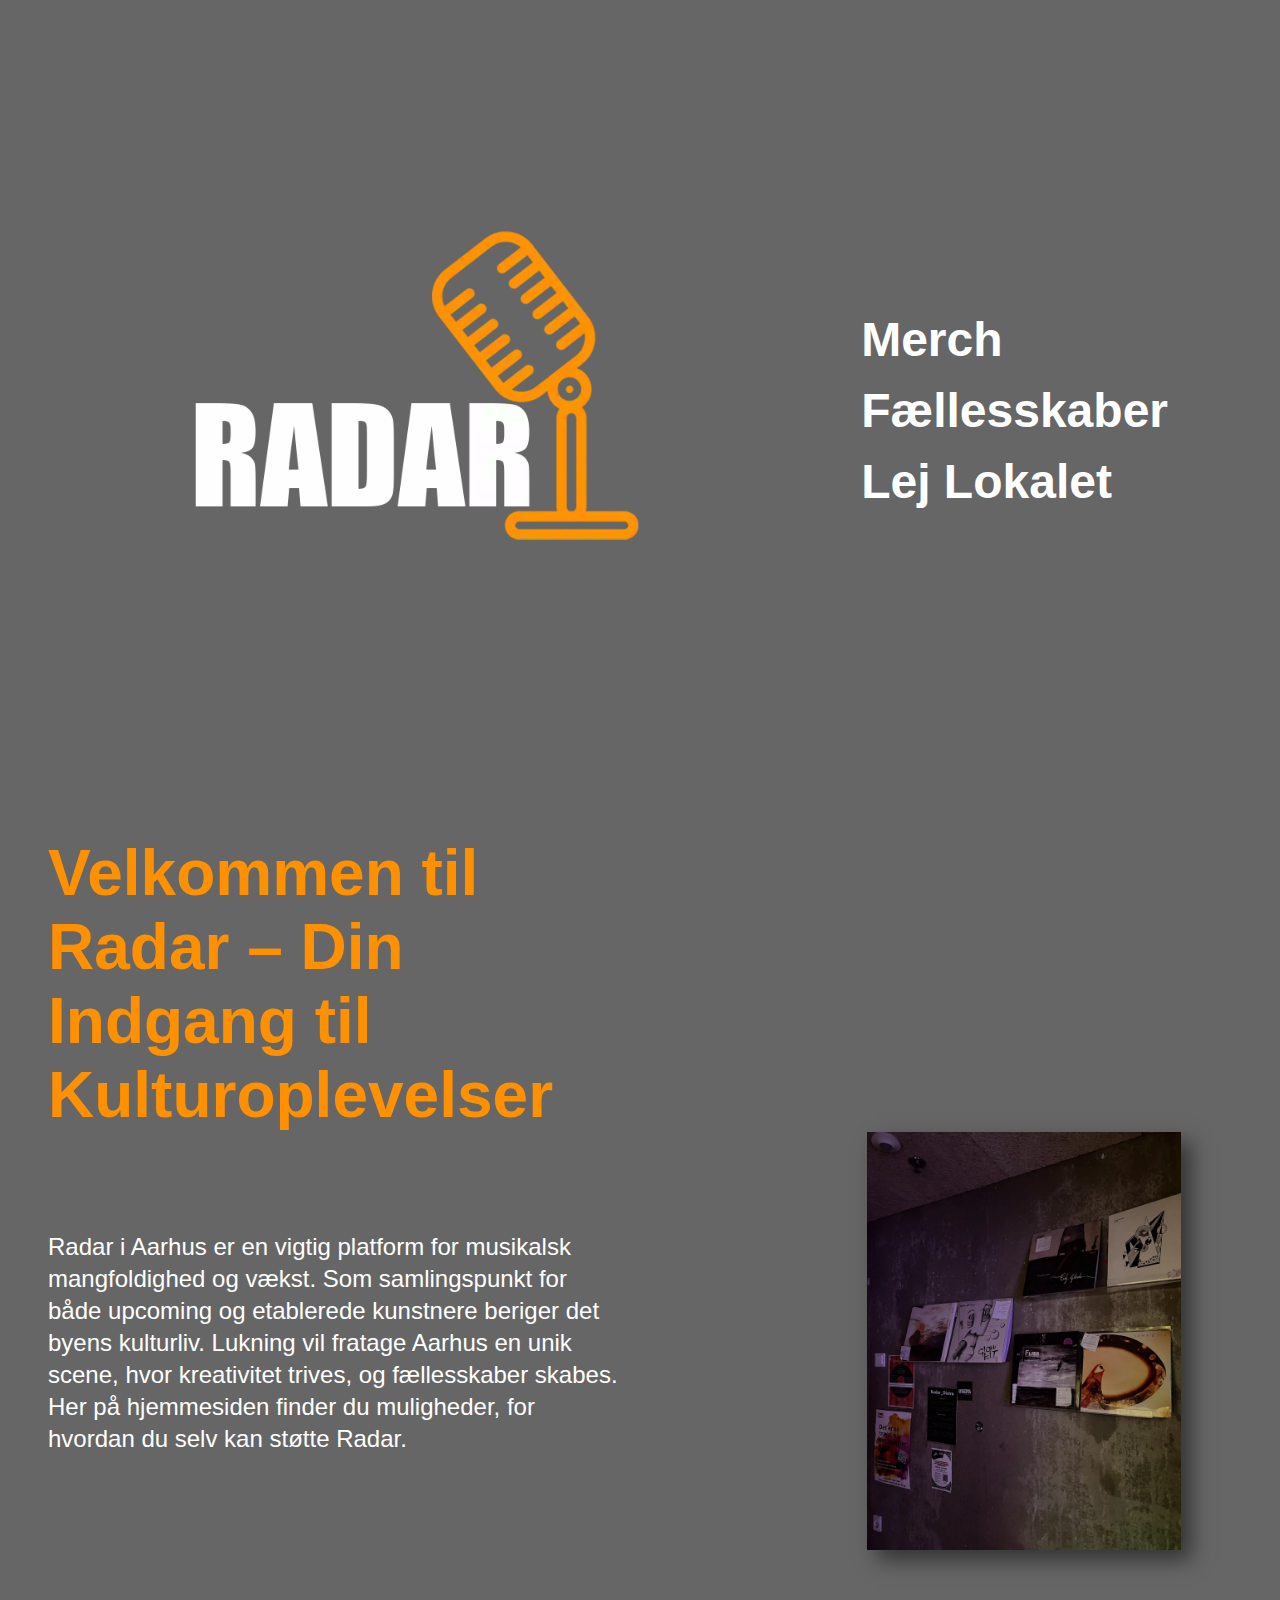
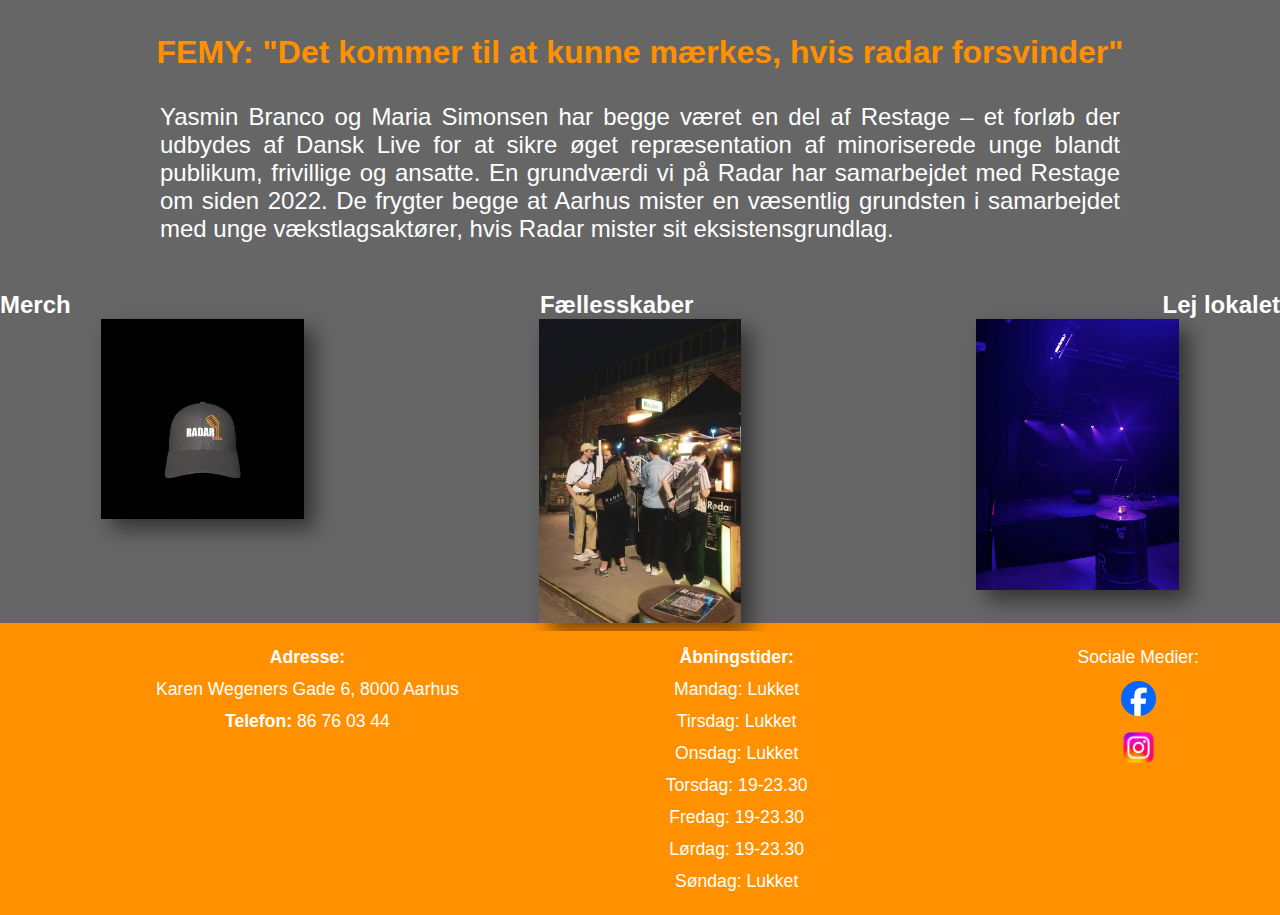
==== commit 880c1622: "opdatering" ====
--- a/index.html
+++ b/index.html
@@ -35,6 +35,7 @@
 
     <h1>Velkommen til Radar – Din Indgang til Kulturoplevelser</h1>
 
+ <section class="forsidebilledeogtekst">
     <p class="tesktforsidetop">
         Radar i Aarhus er en vigtig platform for musikalsk mangfoldighed og vækst. Som samlingspunkt for både upcoming og etablerede kunstnere beriger det byens kulturliv. Lukning vil fratage Aarhus en unik scene, hvor kreativitet trives, og fællesskaber skabes. Her på hjemmesiden finder du muligheder, for hvordan du selv kan støtte Radar. 
     </p>
@@ -42,29 +43,28 @@
     <section class="forsidebillede-container">
         <img src="fotos/forsidebillede.webp" alt="forsidebillede" class="forsidebillede">
     </section>
-    
+</section> 
 
     <h2>FEMY: "Det kommer til at kunne mærkes, hvis radar forsvinder"</h2>
 
     <p class="tesktforsidebund"> Yasmin Branco og Maria Simonsen har begge været en del af Restage – et forløb der udbydes af Dansk Live for at sikre øget repræsentation af minoriserede unge blandt publikum, frivillige og ansatte. En grundværdi vi på Radar har samarbejdet med Restage om siden 2022. De frygter begge at Aarhus mister en væsentlig grundsten i samarbejdet med unge vækstlagsaktører, hvis Radar mister sit eksistensgrundlag.</p>
 
+<section class="linksforside">
+    <a class="merchlink" href="merch.html">Merch</a>  <!--link til merch siden-->
+    <a class="faellesskaberlink" href="faellesskaber.html">Fællesskaber</a>  <!--link til fælleskab siden -->
+    <a class="lejlokaletlink" href="lejlokalet.html">Lej lokalet</a> <!--link til lej lokalet-->
+</section>
 
-    <a class="merchlink" href="merch.html">Merch</a>  <!--link til merch siden-->
-
+<section class="kasketogfællesskaboglejlokaletsection">
     <section class="kasketbillede-container">
     <img src="fotos/kasket-snapshot.webp" alt="kasket" class="kasketbillede"> <!--billede af merch-->
     </section>
-
- <a class="faellesskaberlink" href="faellesskaber.html">Fællesskaber</a>  <!--link til fælleskab siden -->
-
- <section class="faelleskaberbillede-container">
- <img src="fotos/faellesskaber.webp" alt="Fælleskab" class="faelleskaberbillede"> <!--billede af fælleskab-->
-</section>
-
- <a class="lejlokaletlink" href="lejlokalet.html">Lej lokalet</a> <!--link til lej lokalet-->
-
- <section class="lejlokaletbillede-container">
- <img src="fotos/lejlokalet.webp" alt="Lej lokalet" class="lejlokaletbillede"> <!-- billede af lokalet-->
+    <section class="faelleskaberbillede-container">
+    <img src="fotos/faellesskaber.webp" alt="Fælleskab" class="faelleskaberbillede"> <!--billede af fælleskab-->
+    </section>
+    <section class="lejlokaletbillede-container">
+    <img src="fotos/lejlokalet.webp" alt="Lej lokalet" class="lejlokaletbillede"> <!-- billede af lokalet-->
+    </section>
 </section>
 
 <footer> <!--footeren starter her-->
--- a/css/style.css
+++ b/css/style.css
@@ -572,8 +572,7 @@
         display: flex;
        justify-content: center;
        font-weight: bold;
-       font-size: x-large;
-       
+       font-size: x-large;       
     }
 
     section.footer{
@@ -619,66 +618,67 @@
     }
 
     /* Generelle indstillinger */
-body {
-    margin: 0;
-    font-family: Arial, sans-serif;
-    background-color: #666;
-}
-
-.burger {
-    display: none; /* Skjul burgerikonet */
-}
-
-.navbar {
-    display: flex; /* Vis navbar som standard */
-    flex-direction: column; /* Lodret layout */
-    align-items: flex-end; /* Juster til højre */
-}
-
-.navbar-menu {
-    display: block; /* Standard menuvisning */
-}
-
- .navbar-menu li a {
-    font-size: 3rem; /* Forøg skriftstørrelsen */
-    margin-right: 5rem;
-}
+    body {
+        margin: 0;
+        font-family: Arial, sans-serif;
+        background-color: #666;
+    }
+
+    .burger {
+        display: none; /* Skjul burgerikonet */
+    }
+
+    .navbar {
+        display: flex; /* Vis navbar som standard */
+        flex-direction: column; /* Lodret layout */
+        align-items: flex-end; /* Juster til højre */
+    }
+
+    .navbar-menu {
+        display: block; /* Standard menuvisning */
+    }
+
+    .navbar-menu li a {
+        font-size: 3rem; /* Forøg skriftstørrelsen */
+        margin-right: 5rem;
+    }
+    
+    .forsidebilledeogtekst {
+        display: flex; /* Aktivér flex layout */
+        align-items: center; /* Juster lodret */
+        gap: 0.5rem; /* Afstand mellem elementerne */
+    }
 
     .forsidebillede-container {
-        display: grid; /* Aktiverer CSS Grid */
-        place-items: center; /* Centrerer både vandret og lodret */
-        background-color: #666;
-        border: none;
-    }
-    
+        flex: 1; /* Tildel billedet plads til at tilpasse sig */
+        padding-right: 8rem;
+    }
+
     img.forsidebillede {
-        width: 40%;
+        width: 110%; /* Billedet fylder sin container */
         height: auto;
-        box-shadow: 10px 10px 20px rgba(0, 0, 0, 0.5);
-        
-    }
-    
-
-    h1{
-        text-align: center;
-        padding-left: 2rem;
+        max-width: 550px; /* Begræns maks. bredde */
+        box-shadow: 10px 10px 20px rgba(0, 0, 0, 0.5);
+    }
+
+    .tesktforsidetop,
+    h1 {
+        flex: 2; /* Giv teksten mere plads end billedet */
+    }
+
+    h1 {
+        font-size: 4rem;
+        color: #ff9000;
+        padding-left: 3rem;
         padding-right: 44rem;
-        padding-bottom: 2rem;
-        color: #ff9000;
-        font-size: 4rem;
-
-    }
-    
-    .tesktforsidetop{
-        text-align: justify;
-        padding-left: 5rem;
-        padding-right: 47rem;
-        color: white;
+    }
+
+    .tesktforsidetop {
         font-size: 1.5rem;
         line-height: 2rem;
-        padding-bottom: 4rem;
-        padding-top: 3rem;
-
+        color: white;
+        padding-left: 3rem;
+        padding-right: 15rem;
     }
 
     h2{
@@ -700,76 +700,88 @@
         font-size: 1.5rem;
     }
 
-    .kasketbillede{
-    width: 50%;
-    box-shadow: 10px 10px 20px rgba(0, 0, 0, 0.5);
-    }
-
-    .kasketbillede-container{
-        display: grid; /* Aktiverer CSS Grid */
-        place-items: center; /* Centrerer både vandret og lodret */
-        background-color: #666;
-        border: none;
-    }
-
-    .faelleskaberbillede{
+    .kasketogfællesskaboglejlokaletsection {
+        display: flex;
+        justify-content: space-between; /* Placerer sektionerne med mellemrum */
+        align-items: flex-start; /* Juster elementerne øverst */
+        gap: 2rem; /* Afstand mellem sektionerne */
+    }
+
+    /* Container for hvert billede og link */
+    .kasketbillede-container,
+    .faelleskaberbillede-container,
+    .lejlokaletbillede-container {
+        display: flex;
+        flex-direction: column; /* Placer linket over billedet */
+        align-items: center; /* Centrerer både link og billede */
+        text-align: center; /* Centrerer teksten (linket) */
+    }
+
+    /* Billederne */
+    .kasketbillede,
+    .faelleskaberbillede,
+    .lejlokaletbillede {
+        width: 100%; /* Gør billederne responsivt */
+        max-width: 500px; /* Begræns størrelsen på billederne */
+        height: auto;
+        box-shadow: 10px 10px 20px rgba(0, 0, 0, 0.5);
+    }
+
+    /* Links */
+    .linksforside {
+        display: flex; /* Sørger for at linksene står på en række */
+        justify-content: space-between; /* Placerer linkene med lige afstand */
+        gap: 2rem; /* Afstand mellem linkene */
+        text-align: center; /* Centrerer teksten i containeren */
+    }
+
+    .merchlink,
+    .faellesskaberlink,
+    .lejlokaletlink {
+        text-decoration: none;
+        color: white;
+        font-weight: bold;
+        font-size: 1.5rem;
+        margin-bottom: 0; /* Fjern margin-bottom */
+    }
+
+    .kasketbillede {
         width: 50%;
         box-shadow: 10px 10px 20px rgba(0, 0, 0, 0.5);
     }
 
-    .faelleskaberbillede-container{
-        display: grid; /* Aktiverer CSS Grid */
-        place-items: center; /* Centrerer både vandret og lodret */
-        background-color: #666;
-        border: none;
-    
-    }
-
-    .lejlokaletbillede{
+    .kasketbillede-container {
+        display: grid; /* Aktiverer CSS Grid */
+        place-items: center; /* Centrerer både vandret og lodret */
+        background-color: #666;
+        border: none;
+    }
+
+    .faelleskaberbillede {
         width: 50%;
         box-shadow: 10px 10px 20px rgba(0, 0, 0, 0.5);
     }
 
-    .lejlokaletbillede-container{
-        display: grid; /* Aktiverer CSS Grid */
-        place-items: center; /* Centrerer både vandret og lodret */
-        background-color: #666;
-        border: none;
-    }
-    
-
-    .merchlink{
-        text-decoration: none;
-        color: white;
-        text-align: center;
-        display: flex;
-       justify-content: center;
-       font-weight: bold;
-       font-size: x-large;
-    }
-
-    .faellesskaberlink{
-        text-decoration: none;
-        color: white;
-        text-align: center;
-        display: flex;
-       justify-content: center;
-       font-weight: bold;
-       font-size: x-large;
-    }
-
-    .lejlokaletlink{
-        text-decoration: none;
-        color: white;
-        text-align: center;
-        display: flex;
-       justify-content: center;
-       font-weight: bold;
-       font-size: x-large;
-       
-    }
-
-    section.footer{
+    .faelleskaberbillede-container {
+        display: grid; /* Aktiverer CSS Grid */
+        place-items: center; /* Centrerer både vandret og lodret */
+        background-color: #666;
+        border: none;
+    }
+
+    .lejlokaletbillede {
+        width: 50%;
+        box-shadow: 10px 10px 20px rgba(0, 0, 0, 0.5);
+    }
+
+    .lejlokaletbillede-container {
+        display: grid; /* Aktiverer CSS Grid */
+        place-items: center; /* Centrerer både vandret og lodret */
+        background-color: #666;
+        border: none;
+    }
+
+    section.footer {
         background-color: #ff9000;
         border: none;
         color: white;
@@ -782,12 +794,12 @@
         border: none;
         color: white !important;
         display: flex;
-        justify-content:space-between;
+        justify-content: space-between;
     }
 
     .adresse, .åbningstider, .SoMe {
         font-size: 1.1rem; /* Endnu mindre tekst for små enheder */
-        line-height:2rem;
+        line-height: 2rem;
         width: 100%; /* Sektionerne fylder hele bredden */
         background-color: #ff9000;
         border: none;
@@ -796,14 +808,14 @@
         text-align: center; /* Centrer teksten i elementerne */
         padding: 10px; /* Gør elementerne mere tydelige */
         padding-left: 8rem;
-        
     }
 
     .facebooklogo {
         width: 35px; /* Reducer logo-størrelsen yderligere */
     }
 
-    .instagramlogo{
+    .instagramlogo {
         width: 55px; /* Reducer logo-størrelsen yderligere */
     }
 }
+
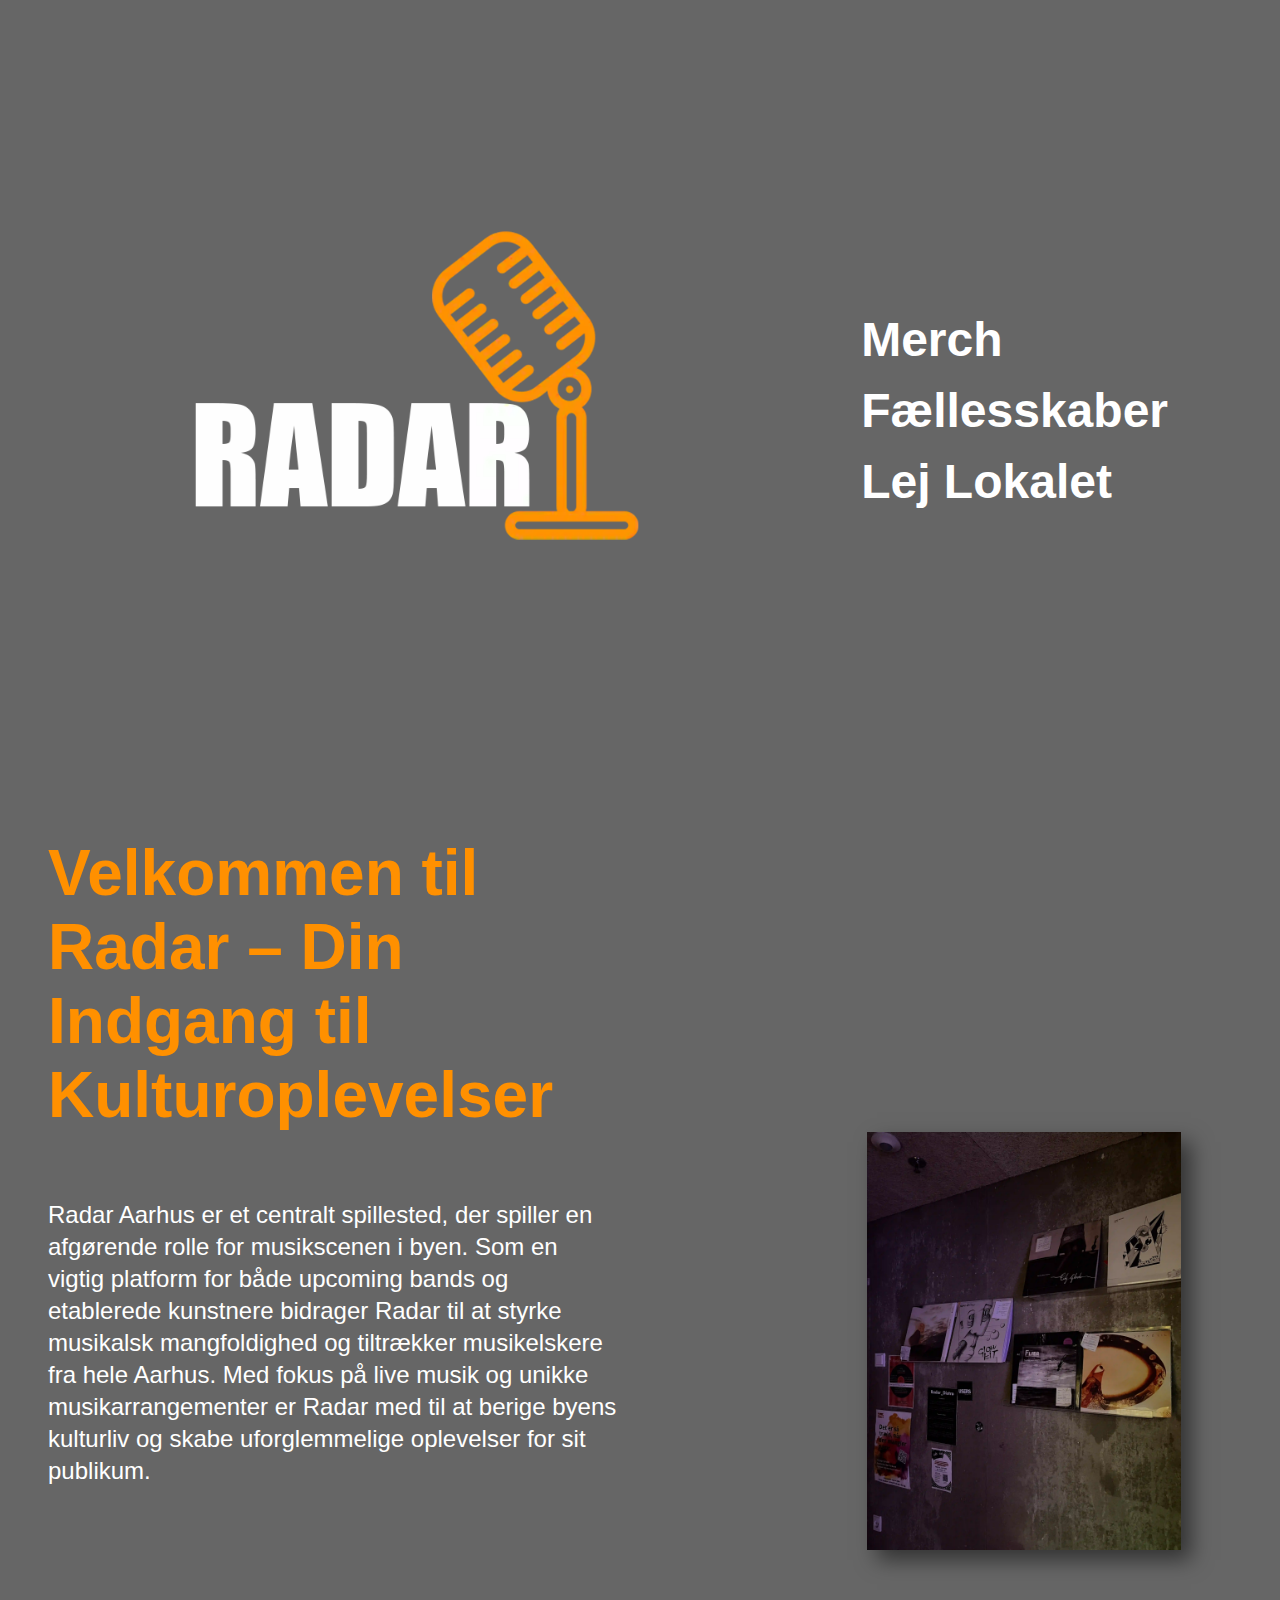
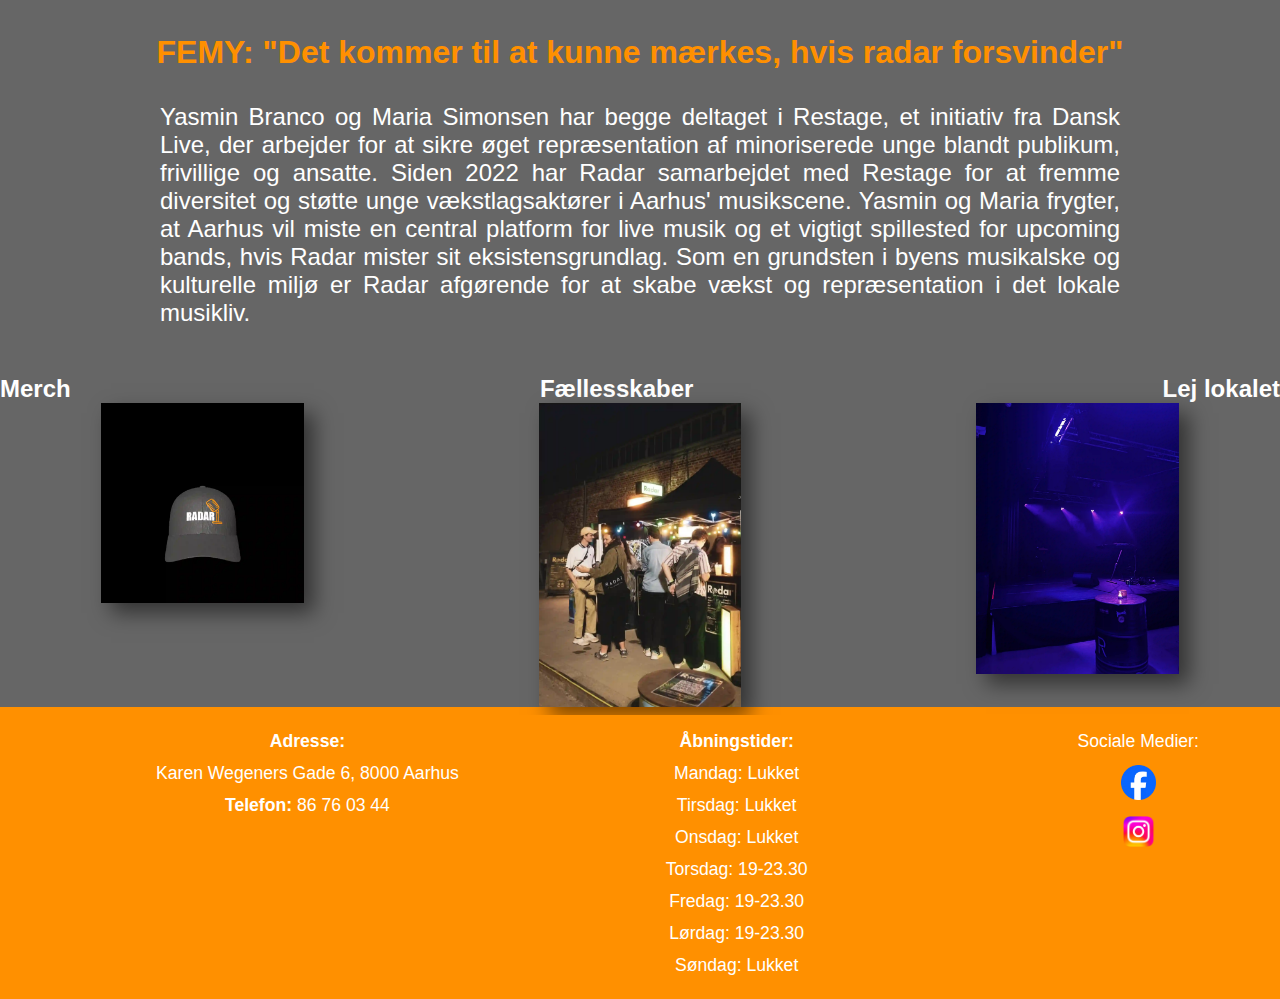
==== commit b3ebaf34: "teskter optimeret med seo tekster" ====
--- a/index.html
+++ b/index.html
@@ -37,7 +37,7 @@
 
  <section class="forsidebilledeogtekst">
     <p class="tesktforsidetop">
-        Radar i Aarhus er en vigtig platform for musikalsk mangfoldighed og vækst. Som samlingspunkt for både upcoming og etablerede kunstnere beriger det byens kulturliv. Lukning vil fratage Aarhus en unik scene, hvor kreativitet trives, og fællesskaber skabes. Her på hjemmesiden finder du muligheder, for hvordan du selv kan støtte Radar. 
+        Radar Aarhus er et centralt spillested, der spiller en afgørende rolle for musikscenen i byen. Som en vigtig platform for både upcoming bands og etablerede kunstnere bidrager Radar til at styrke musikalsk mangfoldighed og tiltrækker musikelskere fra hele Aarhus. Med fokus på live musik og unikke musikarrangementer er Radar med til at berige byens kulturliv og skabe uforglemmelige oplevelser for sit publikum.
     </p>
 
     <section class="forsidebillede-container">
@@ -47,7 +47,9 @@
 
     <h2>FEMY: "Det kommer til at kunne mærkes, hvis radar forsvinder"</h2>
 
-    <p class="tesktforsidebund"> Yasmin Branco og Maria Simonsen har begge været en del af Restage – et forløb der udbydes af Dansk Live for at sikre øget repræsentation af minoriserede unge blandt publikum, frivillige og ansatte. En grundværdi vi på Radar har samarbejdet med Restage om siden 2022. De frygter begge at Aarhus mister en væsentlig grundsten i samarbejdet med unge vækstlagsaktører, hvis Radar mister sit eksistensgrundlag.</p>
+    <p class="tesktforsidebund"> Yasmin Branco og Maria Simonsen har begge deltaget i Restage, et initiativ fra Dansk Live, der arbejder for at sikre øget repræsentation af minoriserede unge blandt publikum, frivillige og ansatte. Siden 2022 har Radar samarbejdet med Restage for at fremme diversitet og støtte unge vækstlagsaktører i Aarhus' musikscene. Yasmin og Maria frygter, at Aarhus vil miste en central platform for live musik og et vigtigt spillested for upcoming bands, hvis Radar mister sit eksistensgrundlag. Som en grundsten i byens musikalske og kulturelle miljø er Radar afgørende for at skabe vækst og repræsentation i det lokale musikliv.
+
+    </p>
 
 <section class="linksforside">
     <a class="merchlink" href="merch.html">Merch</a>  <!--link til merch siden-->
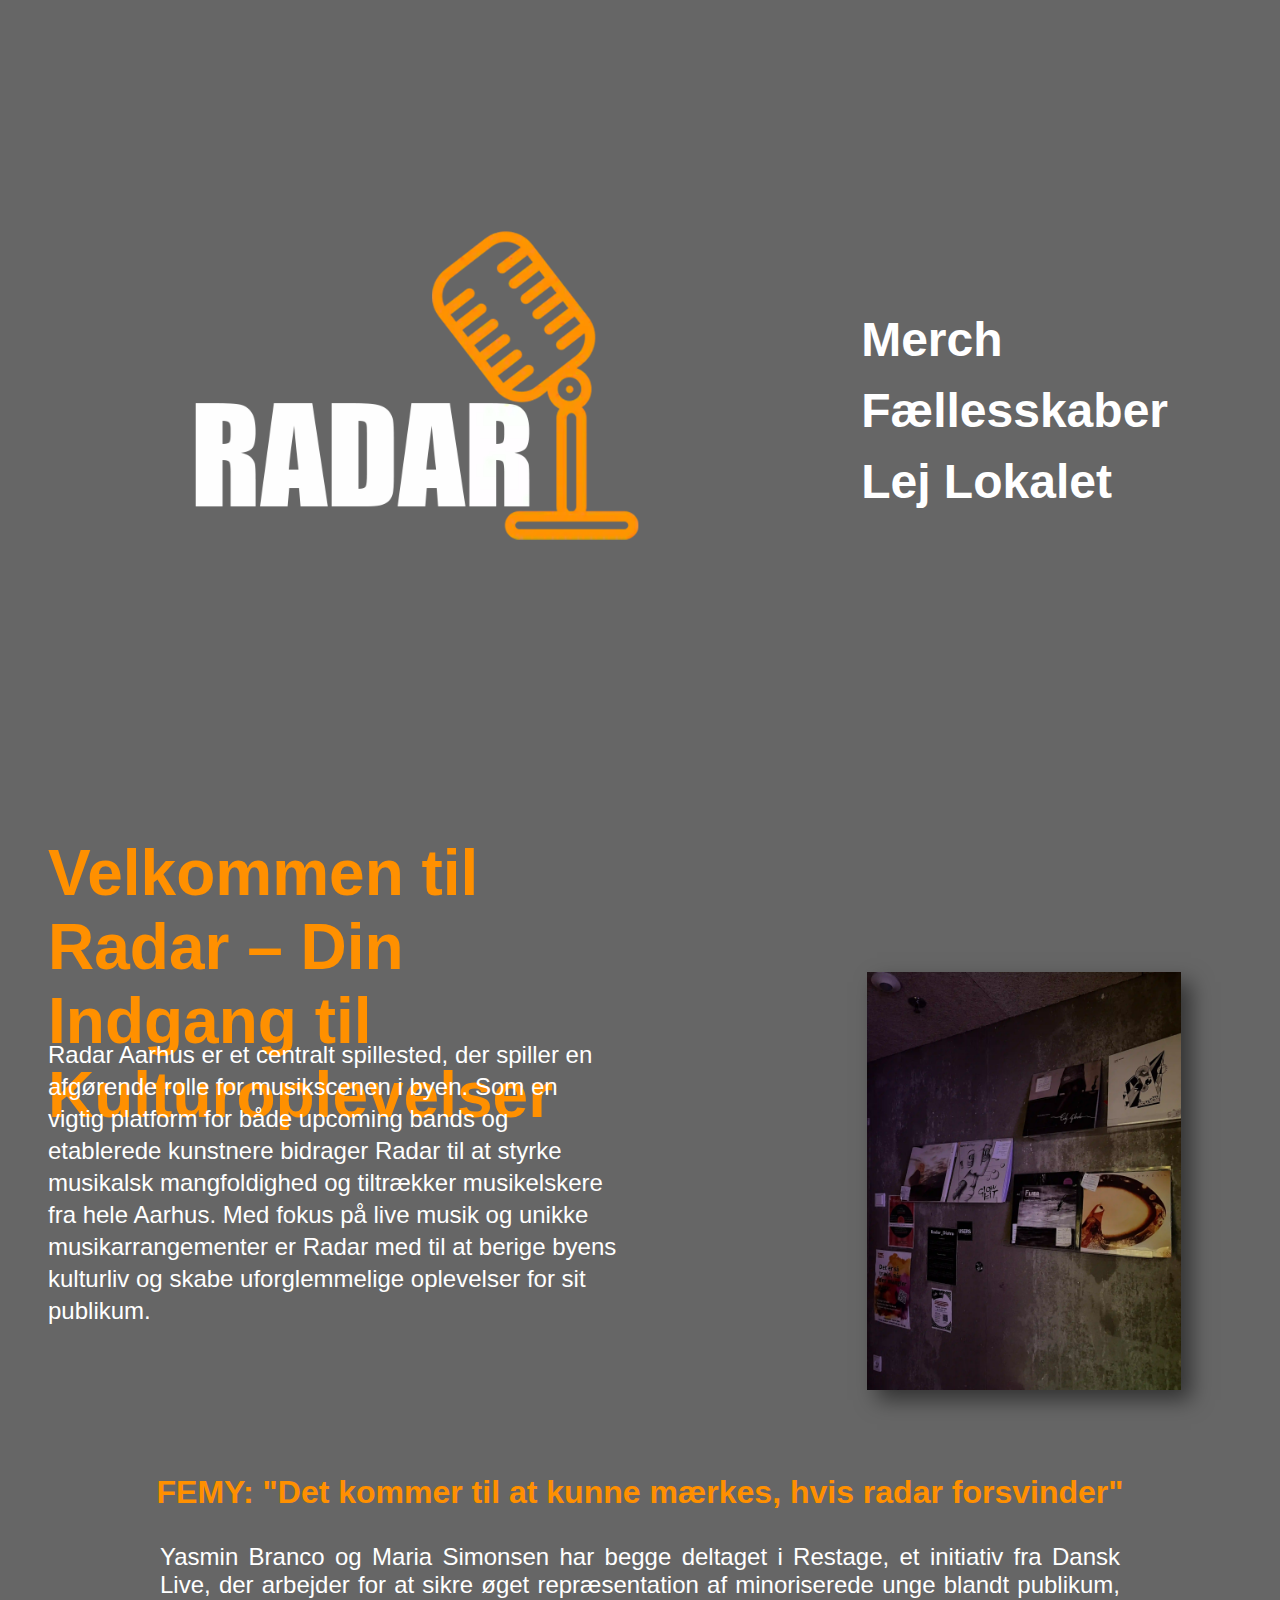
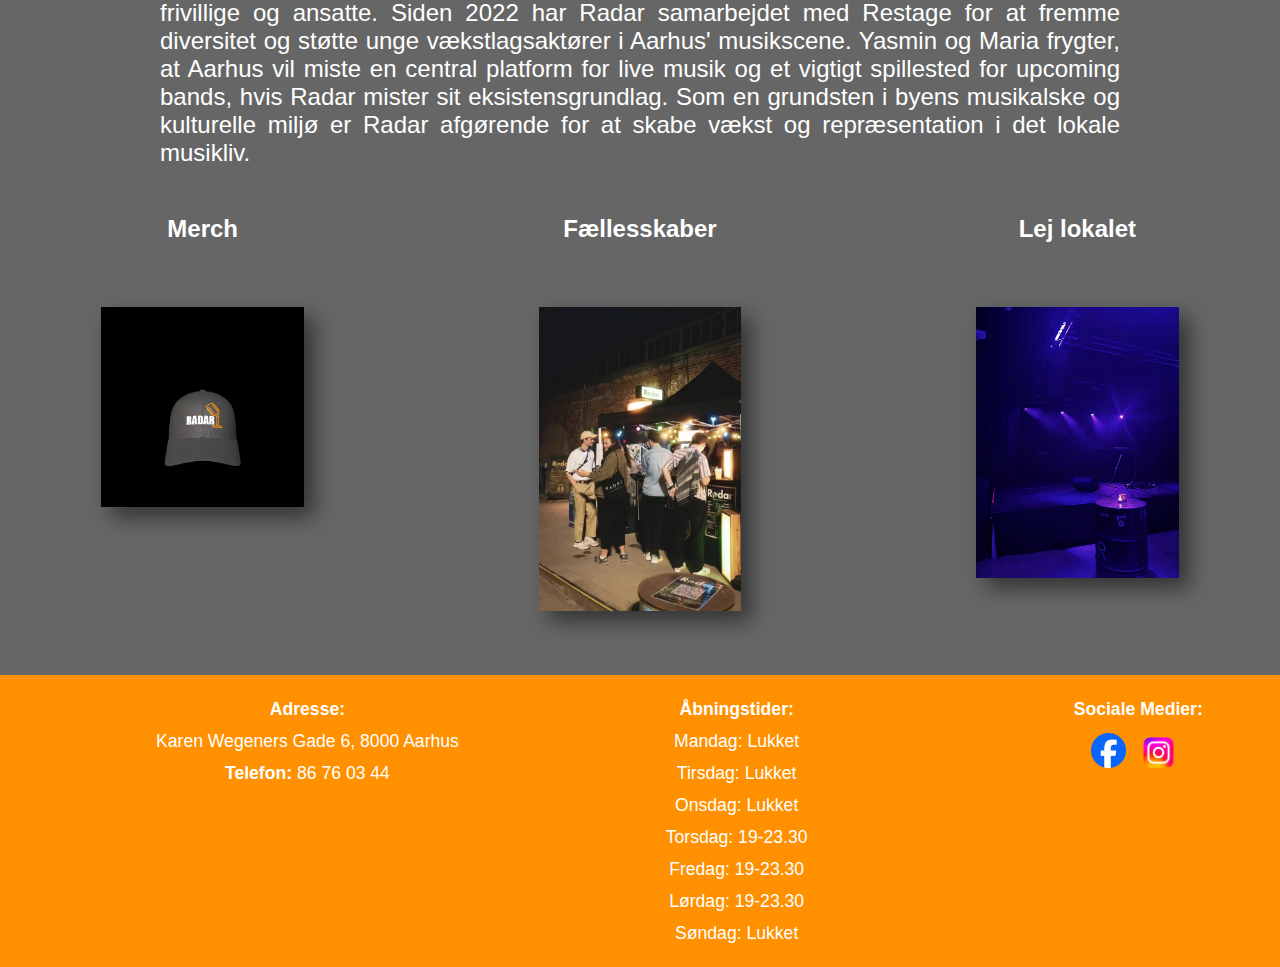
==== commit bda11813: "forside html færdig" ====
--- a/index.html
+++ b/index.html
@@ -51,20 +51,18 @@
 
     </p>
 
-<section class="linksforside">
-    <a class="merchlink" href="merch.html">Merch</a>  <!--link til merch siden-->
-    <a class="faellesskaberlink" href="faellesskaber.html">Fællesskaber</a>  <!--link til fælleskab siden -->
-    <a class="lejlokaletlink" href="lejlokalet.html">Lej lokalet</a> <!--link til lej lokalet-->
-</section>
 
 <section class="kasketogfællesskaboglejlokaletsection">
     <section class="kasketbillede-container">
+        <a class="merchlink" href="merch.html">Merch</a>  <!--link til merch siden-->
     <img src="fotos/kasket-snapshot.webp" alt="kasket" class="kasketbillede"> <!--billede af merch-->
     </section>
     <section class="faelleskaberbillede-container">
+        <a class="faellesskaberlink" href="faellesskaber.html">Fællesskaber</a>  <!--link til fælleskab siden -->
     <img src="fotos/faellesskaber.webp" alt="Fælleskab" class="faelleskaberbillede"> <!--billede af fælleskab-->
     </section>
     <section class="lejlokaletbillede-container">
+        <a class="lejlokaletlink" href="lejlokalet.html">Lej lokalet</a> <!--link til lej lokalet-->
     <img src="fotos/lejlokalet.webp" alt="Lej lokalet" class="lejlokaletbillede"> <!-- billede af lokalet-->
     </section>
 </section>
@@ -93,8 +91,10 @@
 
     <section class="SoMe">
         <p>Sociale Medier:</p>
+        <section class="somelogoer">
         <img class="facebooklogo" src="fotos/facebook_logo_2023.webp" alt="facebooklogo">
         <img class="instagramlogo" src="fotos/instagram-logo.webp" alt="instagramlogo">
+        </section>
     </section>
 </section>
 </footer>
--- a/css/style.css
+++ b/css/style.css
@@ -647,6 +647,7 @@
         display: flex; /* Aktivér flex layout */
         align-items: center; /* Juster lodret */
         gap: 0.5rem; /* Afstand mellem elementerne */
+        margin-top: -10rem;
     }
 
     .forsidebillede-container {
@@ -727,13 +728,7 @@
         box-shadow: 10px 10px 20px rgba(0, 0, 0, 0.5);
     }
 
-    /* Links */
-    .linksforside {
-        display: flex; /* Sørger for at linksene står på en række */
-        justify-content: space-between; /* Placerer linkene med lige afstand */
-        gap: 2rem; /* Afstand mellem linkene */
-        text-align: center; /* Centrerer teksten i containeren */
-    }
+    
 
     .merchlink,
     .faellesskaberlink,
@@ -743,6 +738,20 @@
         font-weight: bold;
         font-size: 1.5rem;
         margin-bottom: 0; /* Fjern margin-bottom */
+        padding-bottom: 4rem;
+    }
+
+    
+    .lejlokaletlink:hover{
+        color: #ff9000;
+    }
+
+    .faellesskaberlink:hover{
+        color: #ff9000;
+    }
+
+    .merchlink:hover{
+        color: #ff9000;
     }
 
     .kasketbillede {
@@ -767,6 +776,7 @@
         place-items: center; /* Centrerer både vandret og lodret */
         background-color: #666;
         border: none;
+        margin-bottom: 4rem;
     }
 
     .lejlokaletbillede {
@@ -810,6 +820,10 @@
         padding-left: 8rem;
     }
 
+    .SoMe{
+        font-weight: bold;
+    }
+
     .facebooklogo {
         width: 35px; /* Reducer logo-størrelsen yderligere */
     }
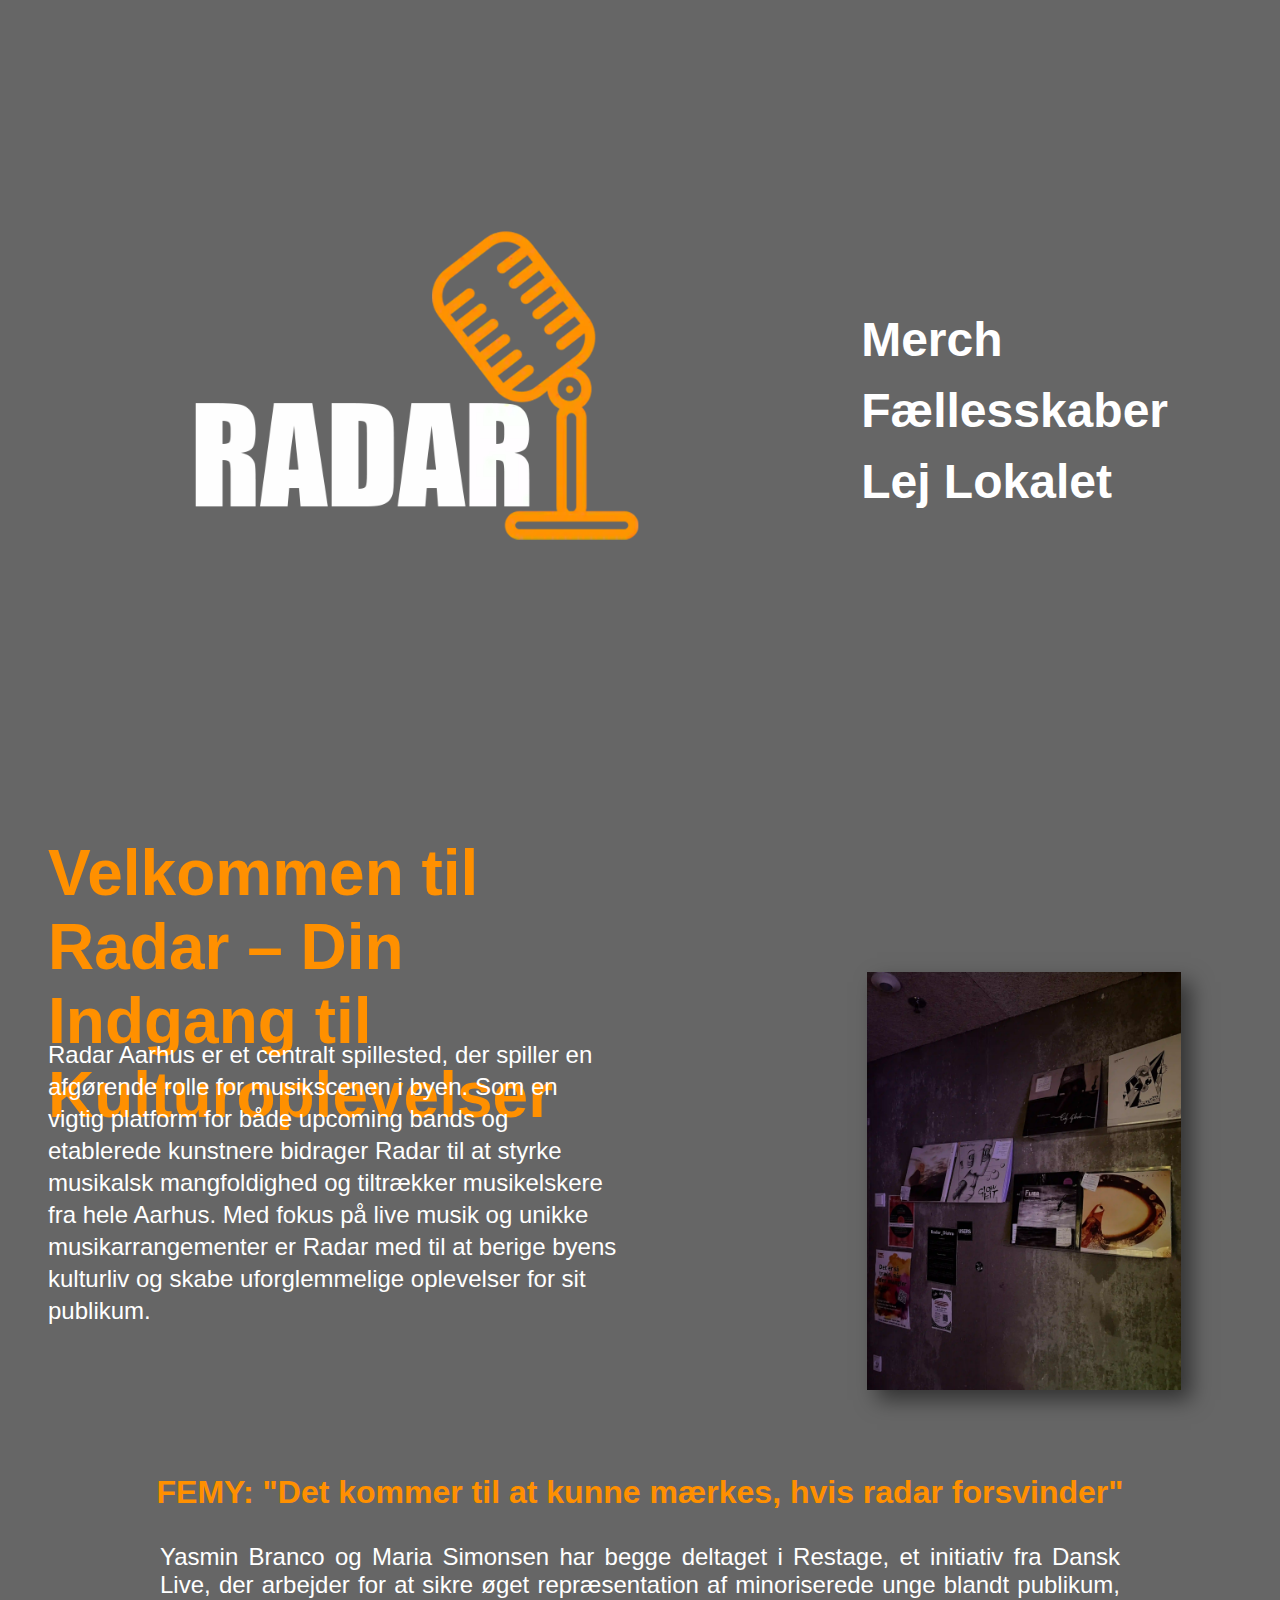
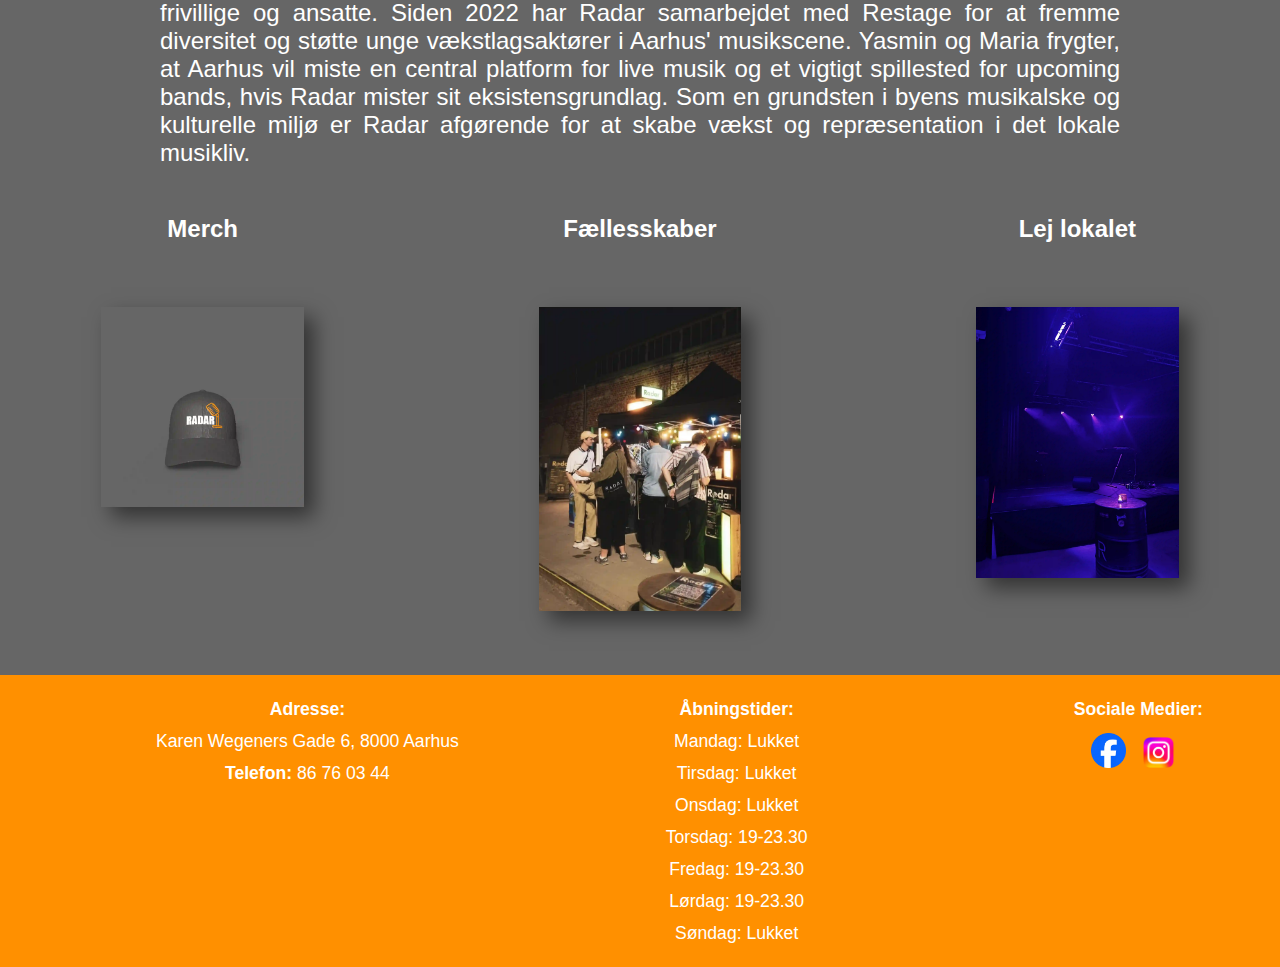
==== commit 60ccc604: "det rigtige css dokument er linket til siderne" ====
--- a/index.html
+++ b/index.html
@@ -3,13 +3,17 @@
 <head>
     <meta charset="UTF-8">
     <meta name="viewport" content="width=device-width, initial-scale=1.0">
-    <title>Forside</title>
-    <link rel="icon" href="fotos/favicon.webp" type="favicon"> <!-- favicon som sidder oppe i fanen-->
+    <meta name="description" content="Oplev koncerter, live musik og spændende musikarrangementer i Aarhus. Radar Aarhus er din musikvenue med de bedste lokale kunstnere og upcoming bands.">
+    <meta name="keywords" content="Radar Aarhus, Spillested Aarhus, Koncerter Aarhus, Live musik Aarhus, Musikvenue Aarhus, Upcoming bands Aarhus, Musikarrangementer Aarhus, Kultur events Aarhus, Lokale kunstnere Aarhus, Musikscene Aarhus">
+    <meta name="robots" content="index, follow"> <!-- For søgemaskiner -->
+    <title>Radar Aarhus - Live Musik og Koncerter i Aarhus</title>
+    <link rel="icon" href="fotos/favicon.webp" type="image/webp"> <!-- favicon som sidder oppe i fanen-->
     <link rel="preconnect" href="https://fonts.googleapis.com">
     <link rel="preconnect" href="https://fonts.gstatic.com" crossorigin>
     <link href="https://fonts.googleapis.com/css2?family=Anton&family=Jaro:opsz@6..72&display=swap" rel="stylesheet">
     <link rel="stylesheet" href="css/style.css"> 
 </head>
+
 <body>
     <header>
         <div class="header-container">
@@ -48,7 +52,6 @@
     <h2>FEMY: "Det kommer til at kunne mærkes, hvis radar forsvinder"</h2>
 
     <p class="tesktforsidebund"> Yasmin Branco og Maria Simonsen har begge deltaget i Restage, et initiativ fra Dansk Live, der arbejder for at sikre øget repræsentation af minoriserede unge blandt publikum, frivillige og ansatte. Siden 2022 har Radar samarbejdet med Restage for at fremme diversitet og støtte unge vækstlagsaktører i Aarhus' musikscene. Yasmin og Maria frygter, at Aarhus vil miste en central platform for live musik og et vigtigt spillested for upcoming bands, hvis Radar mister sit eksistensgrundlag. Som en grundsten i byens musikalske og kulturelle miljø er Radar afgørende for at skabe vækst og repræsentation i det lokale musikliv.
-
     </p>
 
 
--- a/css/style.css
+++ b/css/style.css
@@ -7,7 +7,6 @@
 
 body {
     font-family: "Anton", sans-serif;
-    font-optical-sizing: auto;
     font-weight: 400;
     font-style: normal;    
 }
@@ -135,6 +134,11 @@
     margin: 0.5rem 0; /* Mellemrum mellem logoerne */
 }
 
+
+
+
+
+/*mobil enhed starter her*/
 @media screen and (max-width: 391px) {
     .logo {
         width: 15rem;
@@ -236,6 +240,7 @@
     img.forsidebillede {
         width: 80%;
         height: auto;
+        margin-top: 4rem;
     }
     
 
@@ -244,12 +249,14 @@
         padding-left: 2rem;
         padding-right: 2rem;
         padding-bottom: 2rem;
+        color: #ff9000;
     }
     
     .tesktforsidetop{
         text-align: justify;
         padding-left: 3rem;
         padding-right: 3rem;
+        color: white;
 
     }
 
@@ -258,6 +265,8 @@
         padding-left: 2rem;
         padding-right: 2rem;
         padding-bottom: 2rem; 
+        padding-top: 3rem;
+        color: #ff9000;
     }
 
     .tesktforsidebund{
@@ -265,8 +274,11 @@
         padding-left: 3rem;
         padding-right: 3rem;
         padding-bottom: 3rem;
-    }
-
+        color: white;
+    }
+
+
+    
     .kasketbillede{
     width: 50%;
     box-shadow: 10px 10px 20px rgba(0, 0, 0, 0.5);
@@ -277,6 +289,7 @@
         place-items: center; /* Centrerer både vandret og lodret */
         background-color: #666;
         border: none;
+        margin-bottom: 3rem;
     }
 
     .faelleskaberbillede{
@@ -289,12 +302,14 @@
         place-items: center; /* Centrerer både vandret og lodret */
         background-color: #666;
         border: none;
+        margin-bottom: 3rem;
     
     }
 
     .lejlokaletbillede{
         width: 50%;
         box-shadow: 10px 10px 20px rgba(0, 0, 0, 0.5);
+        
     }
 
     .lejlokaletbillede-container{
@@ -302,37 +317,43 @@
         place-items: center; /* Centrerer både vandret og lodret */
         background-color: #666;
         border: none;
+        margin-bottom: 3rem;
     }
     
 
     .merchlink{
         text-decoration: none;
-        color: black;
+        color: white;
         text-align: center;
         display: flex;
        justify-content: center;
        font-weight: bold;
        font-size: larger;
-    }
+       padding-bottom: 3rem;
+    }
+
+    
 
     .faellesskaberlink{
         text-decoration: none;
-        color: black;
+        color: white;
         text-align: center;
         display: flex;
        justify-content: center;
        font-weight: bold;
        font-size: larger;
+       padding-bottom: 3rem;
     }
 
     .lejlokaletlink{
         text-decoration: none;
-        color: black;
+        color: white;
         text-align: center;
         display: flex;
        justify-content: center;
        font-weight: bold;
        font-size: larger;
+       padding-bottom: 3rem;
        
     }
 
@@ -354,6 +375,10 @@
         width: 100%; /* Sektionerne fylder hele bredden */
         background-color: #ff9000;
         border: none;
+    }
+
+    .SoMe{
+        font-weight: bold;
     }
 
     .facebooklogo {
@@ -460,43 +485,52 @@
 }
 
 
-    .forsidebillede-container {
-        display: grid; /* Aktiverer CSS Grid */
-        place-items: center; /* Centrerer både vandret og lodret */
-        background-color: #666;
-        border: none;
-    }
-    
-    img.forsidebillede {
-        width: 60%;
-        height: auto;
-        box-shadow: 10px 10px 20px rgba(0, 0, 0, 0.5);
-    }
-    
-
-    h1{
-        text-align: center;
-        padding-left: 2rem;
-        padding-right: 2rem;
-        padding-bottom: 2rem;
-        color: #ff9000
-        ;
-    }
-    
-    .tesktforsidetop{
-        text-align: justify;
-        padding-left: 3rem;
-        padding-right: 3rem;
-        color: white;
-
-    }
+.forsidebilledeogtekst {
+    display: flex; /* Aktivér flex layout */
+    align-items: center; /* Juster lodret */
+    gap: 0.5rem; /* Afstand mellem elementerne */
+    margin-top: 1rem;
+}
+
+.forsidebillede-container {
+    flex: 1; /* Tildel billedet plads til at tilpasse sig */
+    padding-right: 8rem;
+}
+
+img.forsidebillede {
+    width: 160%; /* Billedet fylder sin container */
+    height: auto;
+    max-width: 550px; /* Begræns maks. bredde */
+    box-shadow: 10px 10px 20px rgba(0, 0, 0, 0.5);
+}
+
+.tesktforsidetop,
+h1 {
+    flex: 2; /* Giv teksten mere plads end billedet */
+}
+
+h1 {
+    font-size: 2rem;
+    color: #ff9000;
+    padding-left: 3rem;
+    padding-right: 20rem;
+}
+
+.tesktforsidetop {
+    font-size: 1rem;
+    line-height: 2rem;
+    color: white;
+    padding-left: 3rem;
+    padding-right: 7rem;
+}
 
     h2{
         text-align: center;
         padding-left: 2rem;
         padding-right: 2rem;
         padding-bottom: 2rem; 
-        color: white;
+        padding-top: 5rem;
+        color: #ff9000;
     }
 
     .tesktforsidebund{
@@ -505,200 +539,6 @@
         padding-right: 3rem;
         padding-bottom: 3rem;
         color: white;
-    }
-
-    .kasketbillede{
-    width: 50%;
-    box-shadow: 10px 10px 20px rgba(0, 0, 0, 0.5);
-    }
-
-    .kasketbillede-container{
-        display: grid; /* Aktiverer CSS Grid */
-        place-items: center; /* Centrerer både vandret og lodret */
-        background-color: #666;
-        border: none;
-    }
-
-    .faelleskaberbillede{
-        width: 50%;
-        box-shadow: 10px 10px 20px rgba(0, 0, 0, 0.5);
-    }
-
-    .faelleskaberbillede-container{
-        display: grid; /* Aktiverer CSS Grid */
-        place-items: center; /* Centrerer både vandret og lodret */
-        background-color: #666;
-        border: none;
-    
-    }
-
-    .lejlokaletbillede{
-        width: 50%;
-        box-shadow: 10px 10px 20px rgba(0, 0, 0, 0.5);
-    }
-
-    .lejlokaletbillede-container{
-        display: grid; /* Aktiverer CSS Grid */
-        place-items: center; /* Centrerer både vandret og lodret */
-        background-color: #666;
-        border: none;
-    }
-    
-
-    .merchlink{
-        text-decoration: none;
-        color: white;
-        text-align: center;
-        display: flex;
-       justify-content: center;
-       font-weight: bold;
-       font-size: x-large;
-    }
-
-    .faellesskaberlink{
-        text-decoration: none;
-        color: white;
-        text-align: center;
-        display: flex;
-       justify-content: center;
-       font-weight: bold;
-       font-size: x-large;
-    }
-
-    .lejlokaletlink{
-        text-decoration: none;
-        color: white;
-        text-align: center;
-        display: flex;
-       justify-content: center;
-       font-weight: bold;
-       font-size: x-large;       
-    }
-
-    section.footer{
-        background-color: #ff9000;
-        border: none;
-        color: white;
-    }
-
-    .footerbox {
-        padding: 0.5rem; /* Mindre padding på meget små skærme */
-        gap: 1rem; /* Reducer afstand mellem sektioner */
-        background-color: #ff9000;
-        border: none;
-        color: white !important;
-    }
-
-    .adresse, .åbningstider, .SoMe {
-        font-size: 1.1rem; /* Endnu mindre tekst for små enheder */
-        line-height:2rem;
-        width: 100%; /* Sektionerne fylder hele bredden */
-        background-color: #ff9000;
-        border: none;
-    }
-
-    .facebooklogo {
-        width: 35px; /* Reducer logo-størrelsen yderligere */
-    }
-
-    .instagramlogo{
-        width: 55px; /* Reducer logo-størrelsen yderligere */
-    }
-}
-
-
-
-/* Styling for større skærme */
-@media screen and (min-width: 1025px) {
-    /* CSS regler for computer */
-
-    .logo {
-        width: 50rem;
-        height: auto;
-    }
-
-    /* Generelle indstillinger */
-    body {
-        margin: 0;
-        font-family: Arial, sans-serif;
-        background-color: #666;
-    }
-
-    .burger {
-        display: none; /* Skjul burgerikonet */
-    }
-
-    .navbar {
-        display: flex; /* Vis navbar som standard */
-        flex-direction: column; /* Lodret layout */
-        align-items: flex-end; /* Juster til højre */
-    }
-
-    .navbar-menu {
-        display: block; /* Standard menuvisning */
-    }
-
-    .navbar-menu li a {
-        font-size: 3rem; /* Forøg skriftstørrelsen */
-        margin-right: 5rem;
-    }
-    
-    .forsidebilledeogtekst {
-        display: flex; /* Aktivér flex layout */
-        align-items: center; /* Juster lodret */
-        gap: 0.5rem; /* Afstand mellem elementerne */
-        margin-top: -10rem;
-    }
-
-    .forsidebillede-container {
-        flex: 1; /* Tildel billedet plads til at tilpasse sig */
-        padding-right: 8rem;
-    }
-
-    img.forsidebillede {
-        width: 110%; /* Billedet fylder sin container */
-        height: auto;
-        max-width: 550px; /* Begræns maks. bredde */
-        box-shadow: 10px 10px 20px rgba(0, 0, 0, 0.5);
-    }
-
-    .tesktforsidetop,
-    h1 {
-        flex: 2; /* Giv teksten mere plads end billedet */
-    }
-
-    h1 {
-        font-size: 4rem;
-        color: #ff9000;
-        padding-left: 3rem;
-        padding-right: 44rem;
-    }
-
-    .tesktforsidetop {
-        font-size: 1.5rem;
-        line-height: 2rem;
-        color: white;
-        padding-left: 3rem;
-        padding-right: 15rem;
-    }
-
-    h2{
-        text-align: center;
-        padding-left: 2rem;
-        padding-right: 2rem;
-        padding-bottom: 2rem; 
-        color: #ff9000;
-        padding-top: 5rem;
-        font-size: 2rem;
-    }
-
-    .tesktforsidebund{
-        text-align: justify;
-        padding-left: 10rem;
-        padding-right: 10rem;
-        padding-bottom: 3rem;
-        color: white;
-        font-size: 1.5rem;
     }
 
     .kasketogfællesskaboglejlokaletsection {
@@ -728,29 +568,28 @@
         box-shadow: 10px 10px 20px rgba(0, 0, 0, 0.5);
     }
 
-    
-
     .merchlink,
     .faellesskaberlink,
     .lejlokaletlink {
         text-decoration: none;
         color: white;
         font-weight: bold;
-        font-size: 1.5rem;
+        font-size: 1rem;
         margin-bottom: 0; /* Fjern margin-bottom */
         padding-bottom: 4rem;
-    }
-
-    
-    .lejlokaletlink:hover{
-        color: #ff9000;
-    }
-
-    .faellesskaberlink:hover{
-        color: #ff9000;
-    }
-
-    .merchlink:hover{
+        transition: color 0.3s ease;
+    }
+
+    
+    .merchlink:hover {
+        color: #ff9000;
+    }
+
+    .faellesskaberlink:hover {
+        color: #ff9000;
+    }
+
+    .lejlokaletlink:hover {
         color: #ff9000;
     }
 
@@ -802,9 +641,9 @@
         gap: 1rem; /* Reducer afstand mellem sektioner */
         background-color: #ff9000;
         border: none;
-        color: white !important;
+        color: white;
         display: flex;
-        justify-content: space-between;
+        justify-content: space-evenly;
     }
 
     .adresse, .åbningstider, .SoMe {
@@ -817,7 +656,6 @@
         margin: 0 10px; /* Valgfri afstand mellem elementerne */
         text-align: center; /* Centrer teksten i elementerne */
         padding: 10px; /* Gør elementerne mere tydelige */
-        padding-left: 8rem;
     }
 
     .SoMe{
@@ -833,3 +671,230 @@
     }
 }
 
+
+
+/* Styling for større skærme */
+@media screen and (min-width: 1025px) {
+    /* CSS regler for computer */
+
+    .logo {
+        width: 50rem;
+        height: auto;
+    }
+
+    /* Generelle indstillinger */
+    body {
+        margin: 0;
+        font-family: Arial, sans-serif;
+        background-color: #666;
+    }
+
+    .burger {
+        display: none; /* Skjul burgerikonet */
+    }
+
+    .navbar {
+        display: flex; /* Vis navbar som standard */
+        flex-direction: column; /* Lodret layout */
+        align-items: flex-end; /* Juster til højre */
+    }
+
+    .navbar-menu {
+        display: block; /* Standard menuvisning */
+    }
+
+    .navbar-menu li a {
+        font-size: 3rem; /* Forøg skriftstørrelsen */
+        margin-right: 5rem;
+    }
+    
+    .forsidebilledeogtekst {
+        display: flex; /* Aktivér flex layout */
+        align-items: center; /* Juster lodret */
+        gap: 0.5rem; /* Afstand mellem elementerne */
+        margin-top: -10rem;
+    }
+
+    .forsidebillede-container {
+        flex: 1; /* Tildel billedet plads til at tilpasse sig */
+        padding-right: 8rem;
+    }
+
+    img.forsidebillede {
+        width: 110%; /* Billedet fylder sin container */
+        height: auto;
+        max-width: 550px; /* Begræns maks. bredde */
+        box-shadow: 10px 10px 20px rgba(0, 0, 0, 0.5);
+    }
+
+    .tesktforsidetop,
+    h1 {
+        flex: 2; /* Giv teksten mere plads end billedet */
+    }
+
+    h1 {
+        font-size: 4rem;
+        color: #ff9000;
+        padding-left: 3rem;
+        padding-right: 44rem;
+    }
+
+    .tesktforsidetop {
+        font-size: 1.5rem;
+        line-height: 2rem;
+        color: white;
+        padding-left: 3rem;
+        padding-right: 15rem;
+    }
+
+    h2{
+        text-align: center;
+        padding-left: 2rem;
+        padding-right: 2rem;
+        padding-bottom: 2rem; 
+        color: #ff9000;
+        padding-top: 5rem;
+        font-size: 2rem;
+    }
+
+    .tesktforsidebund{
+        text-align: justify;
+        padding-left: 10rem;
+        padding-right: 10rem;
+        padding-bottom: 3rem;
+        color: white;
+        font-size: 1.5rem;
+    }
+
+    .kasketogfællesskaboglejlokaletsection {
+        display: flex;
+        justify-content: space-between; /* Placerer sektionerne med mellemrum */
+        align-items: flex-start; /* Juster elementerne øverst */
+        gap: 2rem; /* Afstand mellem sektionerne */
+    }
+
+    /* Container for hvert billede og link */
+    .kasketbillede-container,
+    .faelleskaberbillede-container,
+    .lejlokaletbillede-container {
+        display: flex;
+        flex-direction: column; /* Placer linket over billedet */
+        align-items: center; /* Centrerer både link og billede */
+        text-align: center; /* Centrerer teksten (linket) */
+    }
+
+    /* Billederne */
+    .kasketbillede,
+    .faelleskaberbillede,
+    .lejlokaletbillede {
+        width: 100%; /* Gør billederne responsivt */
+        max-width: 500px; /* Begræns størrelsen på billederne */
+        height: auto;
+        box-shadow: 10px 10px 20px rgba(0, 0, 0, 0.5);
+    }
+
+    
+
+    .merchlink,
+    .faellesskaberlink,
+    .lejlokaletlink {
+        text-decoration: none;
+        color: white;
+        font-weight: bold;
+        font-size: 1.5rem;
+        margin-bottom: 0; /* Fjern margin-bottom */
+        padding-bottom: 4rem;
+    }
+
+    
+    .lejlokaletlink:hover{
+        color: #ff9000;
+    }
+
+    .faellesskaberlink:hover{
+        color: #ff9000;
+    }
+
+    .merchlink:hover{
+        color: #ff9000;
+    }
+
+    .kasketbillede {
+        width: 50%;
+        box-shadow: 10px 10px 20px rgba(0, 0, 0, 0.5);
+    }
+
+    .kasketbillede-container {
+        display: grid; /* Aktiverer CSS Grid */
+        place-items: center; /* Centrerer både vandret og lodret */
+        background-color: #666;
+        border: none;
+    }
+
+    .faelleskaberbillede {
+        width: 50%;
+        box-shadow: 10px 10px 20px rgba(0, 0, 0, 0.5);
+    }
+
+    .faelleskaberbillede-container {
+        display: grid; /* Aktiverer CSS Grid */
+        place-items: center; /* Centrerer både vandret og lodret */
+        background-color: #666;
+        border: none;
+        margin-bottom: 4rem;
+    }
+
+    .lejlokaletbillede {
+        width: 50%;
+        box-shadow: 10px 10px 20px rgba(0, 0, 0, 0.5);
+    }
+
+    .lejlokaletbillede-container {
+        display: grid; /* Aktiverer CSS Grid */
+        place-items: center; /* Centrerer både vandret og lodret */
+        background-color: #666;
+        border: none;
+    }
+
+    section.footer {
+        background-color: #ff9000;
+        border: none;
+        color: white;
+    }
+
+    .footerbox {
+        padding: 0.5rem; /* Mindre padding på meget små skærme */
+        gap: 1rem; /* Reducer afstand mellem sektioner */
+        background-color: #ff9000;
+        border: none;
+        color: white !important;
+        display: flex;
+        justify-content: space-between;
+    }
+
+    .adresse, .åbningstider, .SoMe {
+        font-size: 1.1rem; /* Endnu mindre tekst for små enheder */
+        line-height: 2rem;
+        width: 100%; /* Sektionerne fylder hele bredden */
+        background-color: #ff9000;
+        border: none;
+        flex: 1; /* Hvert element fylder lige meget plads */
+        margin: 0 10px; /* Valgfri afstand mellem elementerne */
+        text-align: center; /* Centrer teksten i elementerne */
+        padding: 10px; /* Gør elementerne mere tydelige */
+        padding-left: 8rem;
+    }
+
+    .SoMe{
+        font-weight: bold;
+    }
+
+    .facebooklogo {
+        width: 35px; /* Reducer logo-størrelsen yderligere */
+    }
+
+    .instagramlogo {
+        width: 55px; /* Reducer logo-størrelsen yderligere */
+    }
+}
+
